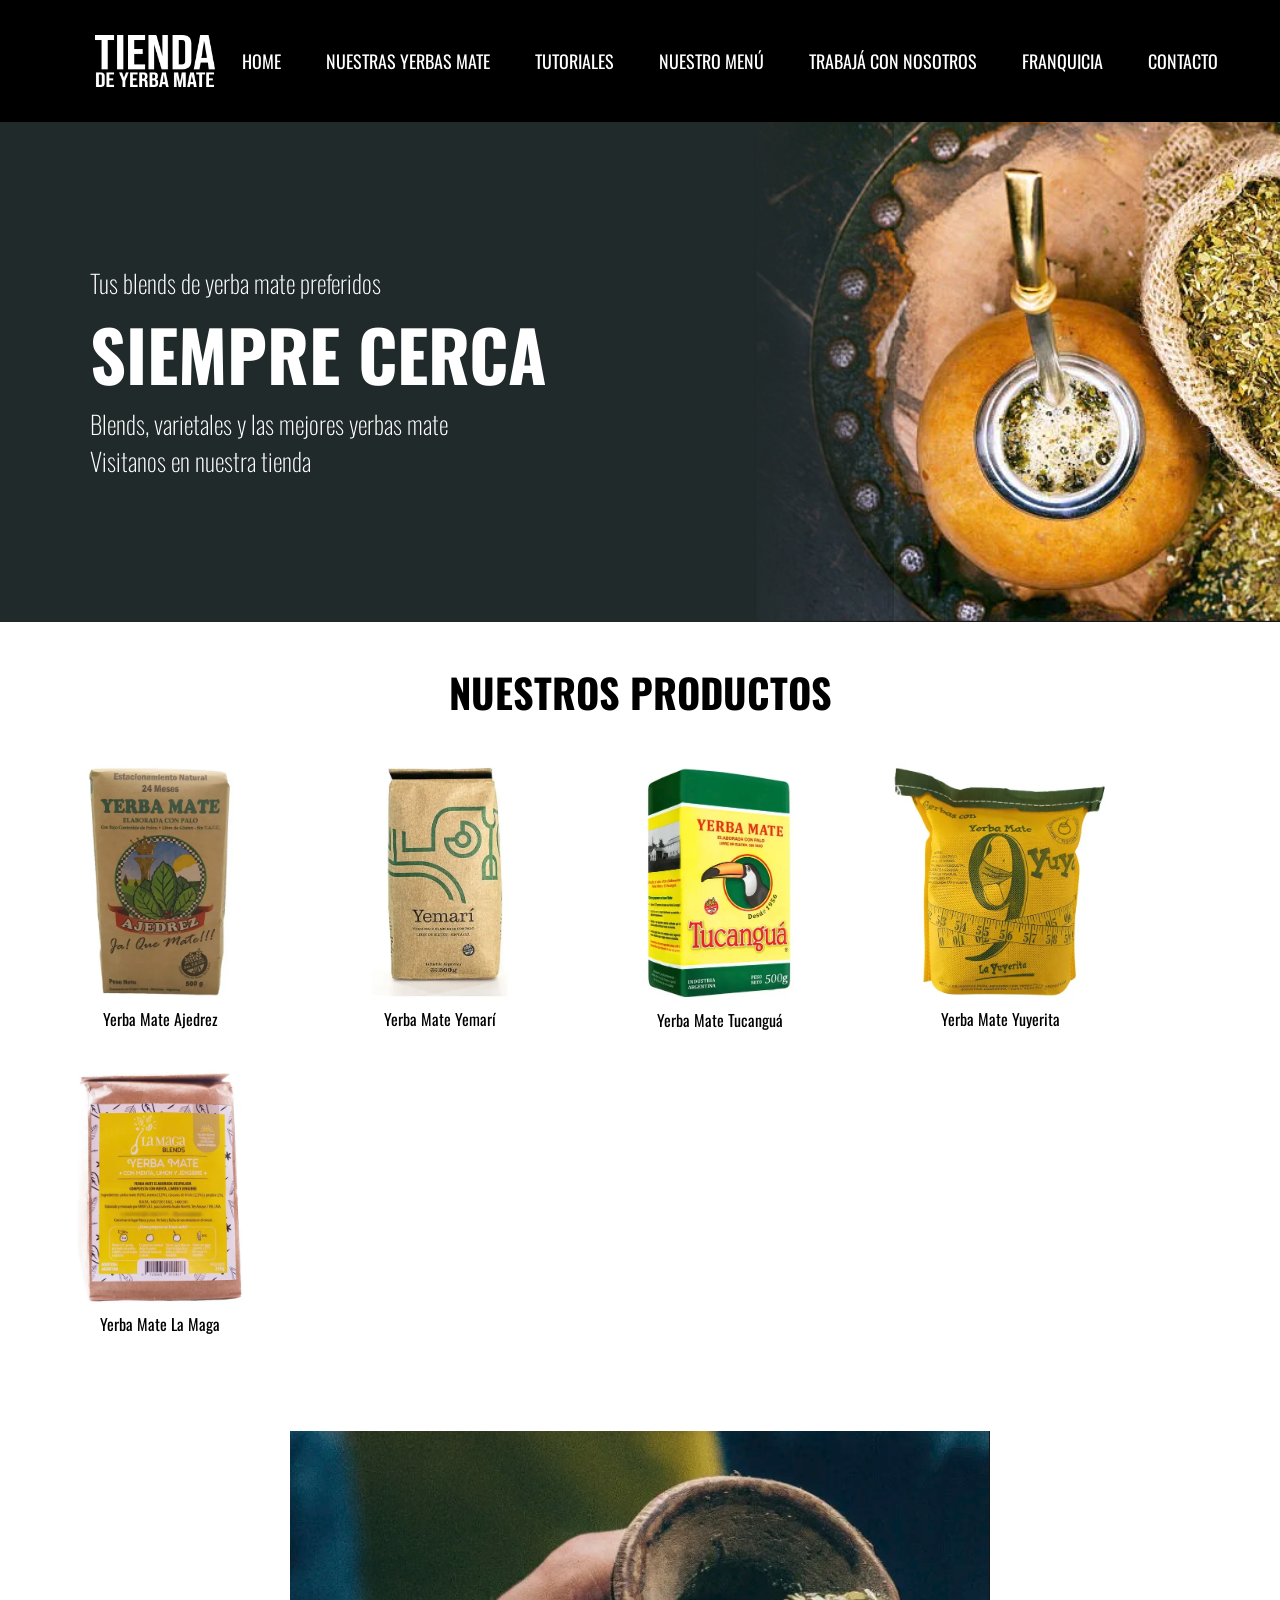
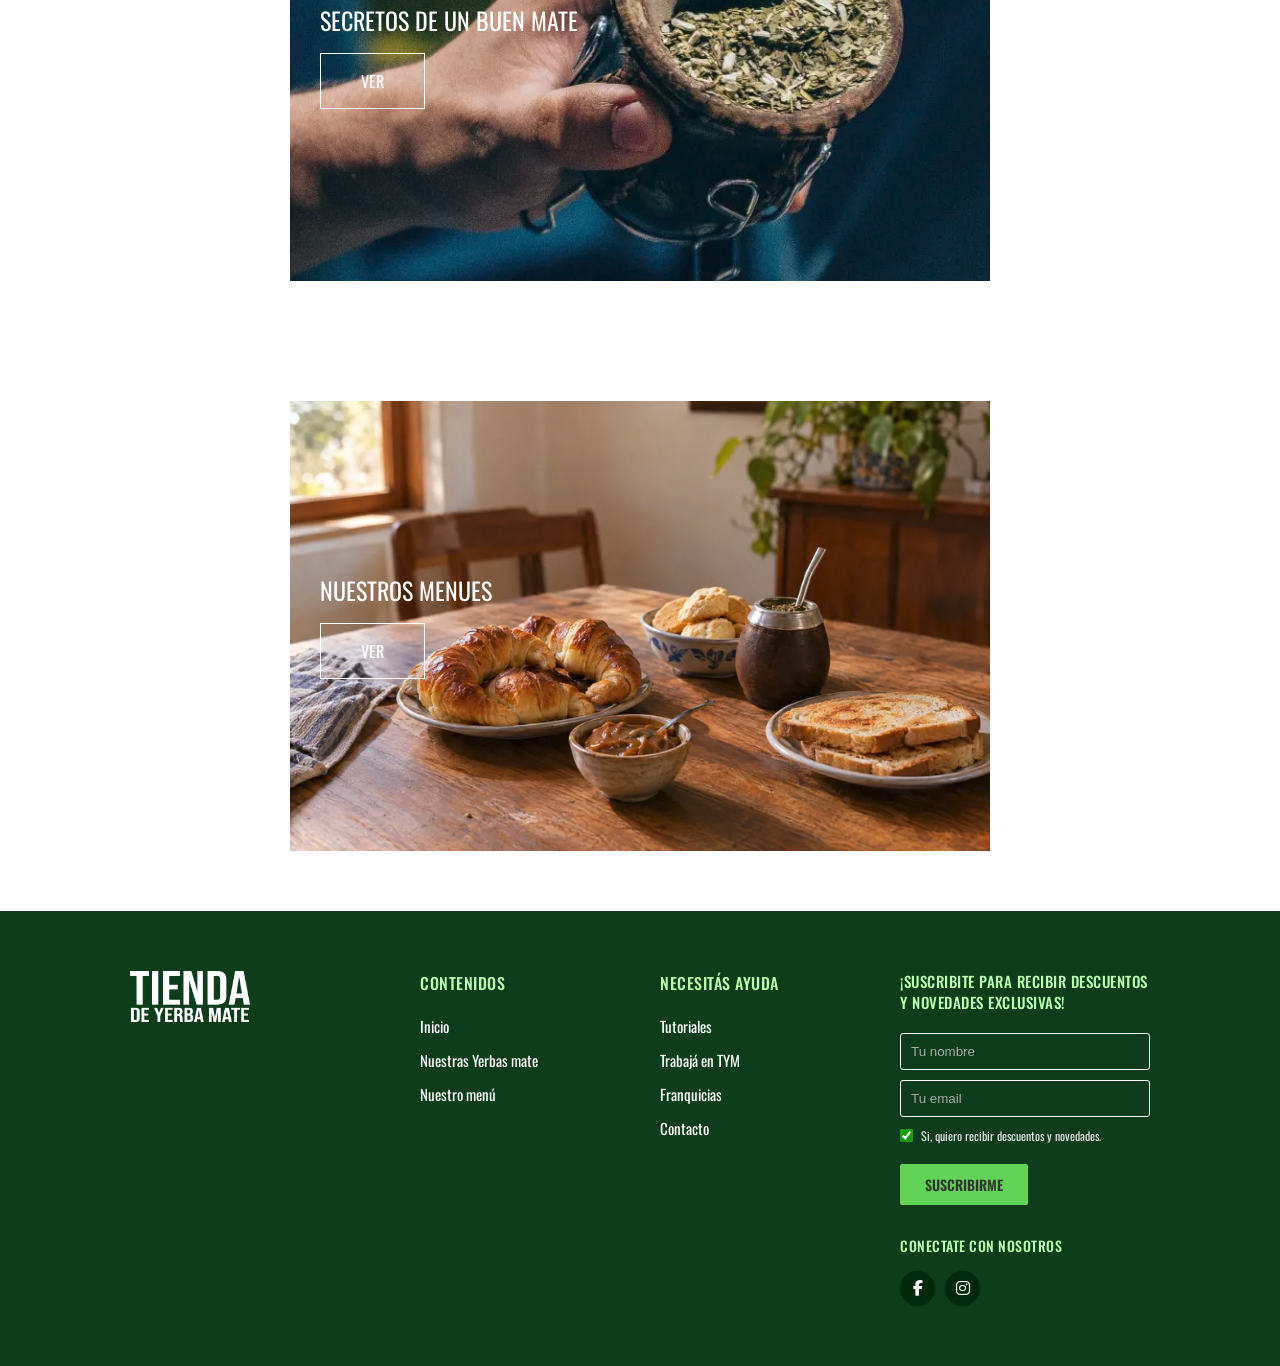
==== index.html @ 6dfd6f6b "Agregado de fotos de menues y mates" ====
<!DOCTYPE html>
<html lang="en">
<head>
    <meta charset="UTF-8">
    <meta name="viewport" content="width=device-width, initial-scale=1.0">
    <link rel="stylesheet" href="./css/styles.css">
    <link rel="stylesheet" href="https://cdnjs.cloudflare.com/ajax/libs/font-awesome/6.4.2/css/all.min.css" crossorigin="anonymous" referrerpolicy="no-referrer">
    <link rel="preconnect" href="https://fonts.googleapis.com">
    <link rel="preconnect" href="https://fonts.gstatic.com" crossorigin>
    <link href="https://fonts.googleapis.com/css2?family=Oswald:wght@200..700&display=swap" rel="stylesheet">
    <title>Tienda de Yerba Mate</title>
</head>
<body>
    <header>
        <nav>
            <div class="nav-tienda">
                <img src="./img/LogoTiendaYerbaMate.png" alt="Logo Tienda Yerba Mate">
                <ul>
                    <li><a href="index.html">HOME</a></li>
                    <li><a href="./html/nuestrasYerbas.html">NUESTRAS YERBAS MATE</a></li>
                    <li><a href="./html/tutoriales.html">TUTORIALES</a></li>
                    <li><a href="./html/menutienda.html">NUESTRO MENÚ</a></li>
                    <li><a href="./html/trabajatym">TRABAJÁ CON NOSOTROS</a></li>
                    <li><a href="./html/franquicia.html">FRANQUICIA</a></li>
                    <li><a href="./html/contacto.html">CONTACTO</a></li>
                </ul>
            </div>
        </nav>
    </header>
    <main>
        <section>
            <div class="slider-contenedor">
                <div class="slider-text">
                    <p>Tus blends de yerba mate preferidos</p>
                    <h2>SIEMPRE CERCA</h2>
                    <p>Blends, varietales y las mejores yerbas mate</p>
                    <p>Visitanos en nuestra tienda</p>
                </div>
            </div>
        </section>
        <section class="productos">
            <div>
                <h2>NUESTROS PRODUCTOS</h2>
            </div>
            <div class="yerbas">
                <div class="card-yerbas">
                    <img src="./img/yerba-mate-ajedrez.png" alt="Yerba Mate Ajedrez">
                    <p>Yerba Mate Ajedrez</p>
                </div>
                <div class="card-yerbas">
                    <img src="./img/yerba-mate-yemari.png" alt="Yerba Mate Yemari">
                    <p>Yerba Mate Yemarí</p>
                </div>
                <div class="card-yerbas">
                    <img src="./img/yerba-mate-tucangua.png" alt="Yerba Mate Tucanguá">
                    <p>Yerba Mate Tucanguá</p>
                </div>
                <div class="card-yerbas">
                    <img src="./img/yerba-mate-la-yuyerita.png" alt="Yerba Mate Yuyerita">
                    <p>Yerba Mate Yuyerita</p>
                </div>
                <div class="card-yerbas">
                    <img src="./img/yerba-mate-la-maga.png" alt="Yerba Mate La Maga">
                    <p>Yerba Mate La Maga</p>
                </div>
            </div>
        </section>
        <section class="info-section">
            <div class="secretos">
                <h2>SECRETOS DE UN BUEN MATE</h2>
                <a href="#" class="btn-ver">VER</a>
            </div>
            <div class="menues">
                <h2>NUESTROS MENUES</h2>
                <a href="#" class="btn-ver">VER</a>
            </div>
        </section>
    </main>
    <footer class="site-footer">
        <div class="footer-container">
            <!-- Columna 1: Logo -->
            <div class="footer-column logo-column">
                <img src="./img/LogoTiendaYerbaMate.png" alt="">
            </div>
            <!-- Columna 2: Contenidos -->
            <div class="footer-column">
                <h3>CONTENIDOS</h3>
                <ul>
                    <li><a href="index.html">Inicio</a></li>
                    <li><a href="./html/nuestrasYerbas.html">Nuestras Yerbas mate</a></li>
                    <li><a href="./html/menu.html">Nuestro menú</a></li>
                </ul>
            </div>
            <!-- Columna 3: Necesitas Ayuda -->
            <div class="footer-column">
                <h3>NECESITÁS AYUDA</h3>
                <ul>
                    <li><a href="./html/tutoriales.html">Tutoriales</a></li>
                    <li><a href="./html/trabajoConNosotros.html">Trabajá en TYM</a></li>
                    <li><a href="./html/franquicia.html">Franquicias</a></li>
                    <li><a href="./html/contacto.html">Contacto</a></li>
                </ul>
            </div>
            <!-- Columna 4: Newsletter -->
            <div class="footer-column newsletter-column">
                <h3 class="newsletter-title">¡SUSCRIBITE PARA RECIBIR DESCUENTOS Y NOVEDADES EXCLUSIVAS!</h3>
                <form action="#" class="newsletter-form">
                    <input type="text" placeholder="Tu nombre" required>
                    <input type="email" placeholder="Tu email" required>
                    <label class="checkbox-container">
                        <input type="checkbox" checked>
                        <span class="checkmark"></span>
                        <span class="checkbox-text">Si, quiero recibir descuentos y novedades.</span>
                    </label>
                    <button type="submit">SUSCRIBIRME</button>
                </form>
                <div class="social-section">
                    <h3>CONECTATE CON NOSOTROS</h3>
                    <div class="social-icons">
                        <a href="#"><i class="fab fa-facebook-f"></i></a>
                        <a href="#"><i class="fab fa-instagram"></i></a>
                    </div>
                </div>
            </div>
        </div>
    </footer>
</body>
</html>
---- css/styles.css ----
:root {
  --primary: #17662e;
  --primary-dark: #0e3d1b;
  --secondary: #159e08;
  --bg: #f8fafc;
  --card: #ffffff;
  --text: #0f172a;
  --text-white: #ffffff;
  --text-green: #baffb0;
  --radius: 12px;
  --shadow: 0 2px 8px rgba(0,0,0,0.06);
  --shadow-lg: 0 8px 24px rgba(0,0,0,0.1);
  --social-icons: #00290c;
  --button: #61d356;
  --nav-color: #000000;
  --shadow: 0 2px 8px rgba(0,0,0,0.06);
  --shadow-lg: 0 8px 24px rgba(0,0,0,0.3);
}


* {
    box-sizing: border-box;
    margin: 0;
    padding: 0;
}

body {
    font-family: 'Oswald', sans-serif;
    background-color: #fff; /* Fondo blanco para el body, el footer es oscuro */
}

.nav-tienda {
    display: flex;
    flex-direction: row;
    flex-wrap: wrap;
    background-color: var(--nav-color);
    justify-content: center;
    align-items: center;
    text-decoration: none;
    padding: 35px;
}

.nav-tienda img {
    width: 120px;
    margin-left: 60px;
}

.nav-tienda ul {
    display: flex;
    flex-direction: row;
    justify-content: center;
    list-style: none;
    margin: 0 auto;
    gap: 25px;
}

.nav-tienda ul li {
    padding: 10px;
    text-align: center;
    color: var(--text-white);
}

.nav-tienda ul li a {
    color: var(--text-white);
    text-decoration: none;
    transition: color 0.3s ease;
    font-size: 18px;
}

.nav-tienda ul li a:hover {
    color: var(--secondary);
    text-decoration: none;
}

.slider-contenedor {
    display: flex;
    background-image: url(../img/Fondo-6.png);
    background-size: cover;
    background-repeat: no-repeat;
    align-items: center;
    min-height: 500px;  
}

.slider-text {
    color: var(--text-white);
    padding: 20px;
    margin-left: 70px;
}

.slider-text h2 {
    font-size: 70px;
}

.slider-text p {
    font-weight: 100;
    font-size: 25px;
}

.productos {
    display: flex;
    flex-direction: column;
    max-width: 1500px;
    padding: 20px;
    margin: 0 auto; 
}

.productos h2 {
    font-size: 40px;
    text-align: center;
    margin: 20px 0 20px;
}

.yerbas {
    display: flex;
    flex-direction: row;
    flex-wrap: wrap;
}

.yerbas img {
    width: 250px;
    height: auto;
}

.card-yerbas {
    display: flex;
    flex-direction: column;
    max-width: 300px;
    justify-content: center;
    padding: 15px;
    align-items: center;
    border-radius: 15px;
}

.card-yerbas:hover {
    box-shadow: var(--shadow-lg);
}

.info-section {
    display: flex;
    flex-direction: row;
    justify-content: center;
    flex-wrap: wrap;
    max-width: 1600px;
    margin: 0 auto;
}

.info-section h2 {
    color: var(--text-white);
    font-weight: 400;
    margin-left: 30px;
}


.btn-ver {
    display: inline-block;
    color: var(--text-white);
    border: 1px solid #fff;
    background: transparent;
    padding: 15px 40px;
    text-decoration: none;
    text-align: center;
    align-self: flex-start;
    margin-left: 30px;
    margin-top: 15px;
    transition: background 0.3s, color 0.3s;
    cursor: pointer;
}

.btn-ver:hover {
    background: #fff;
    color: #000;
}

.secretos,
.menues {
    width: 700px;
    height: 450px;
    display: flex;
    flex-direction: column;
    justify-content: center;
    background-size: cover;
    background-position: center;
    margin: 60px 20px;
}

.secretos {
    background-image: url(../img/secreto-mate.png);
}

.menues {
    background-image: url(../img/merienda-mate-1.png);
}


/* --- Estilos del Footer --- */
.site-footer {
    background-color: var(--primary-dark);
    color: var(--text-white);
    padding: 60px 80px;
    font-size: 14px;
    position: relative;
    overflow: hidden;
}

.footer-container {
    margin: 0 50px;
    display: flex;
    flex-wrap: wrap;
    justify-content: space-between;
    gap: 40px;
}

/* Columnas */
.footer-column {
    flex: 1;
    min-width: 200px;
}

/* Títulos (Headers) */
.footer-column h3 {
    color: var(--text-green);
    font-size: 16px;
    font-weight: 500;
    margin-bottom: 20px;
    text-transform: uppercase;
    letter-spacing: 0.5px;
}

/* Logo */
.logo-column {
    flex: 1.5; /* Toma un poco más de espacio */
}

.logo-column img {
    width: 120px;
}

/* Listas de enlaces */
.footer-column ul {
    list-style: none;
}

.footer-column ul li {
    margin-bottom: 12px;
}

.footer-column ul li a {
    color: var(--text-white);
    text-decoration: none;
    transition: color 0.3s ease;
    font-size: 15px;
}

.footer-column ul li a:hover {
    color: var(--secondary);
    text-decoration: none;
}

/* --- Formulario Newsletter --- */
.newsletter-column {
    flex: 1.5; /* Más ancho para el formulario */
}

.newsletter-title {
    font-size: 15px !important;
    line-height: 1.4;
}

.newsletter-form input[type="text"],
.newsletter-form input[type="email"] {
    width: 100%;
    padding: 10px;
    margin-bottom: 10px;
    background-color: transparent;
    border: 1px solid #fff;
    border-radius: 3px;
    color: #fff;
    font-family: 'Roboto', sans-serif;
}

.newsletter-form input::placeholder {
    color: #aaa;
}

/* Checkbox personalizado */
.checkbox-container {
    display: flex;
    align-items: center;
    margin-bottom: 20px;
    font-size: 12px;
    color: #e0e0e0;
    cursor: pointer;
}

.checkbox-container input {
    margin-right: 8px;
    accent-color: var(--secondary);
}

/* Botón */
.newsletter-form button {
    background-color: var(--button);
    color: #333;
    border: none;
    padding: 10px 25px;
    font-family: 'Oswald', sans-serif;
    font-weight: 600;
    font-size: 14px;
    cursor: pointer;
    text-transform: uppercase;
    border-radius: 2px;
    transition: background-color 0.3s;
}

.newsletter-form button:hover {
    background-color: var(--secondary);
    color: var(--text-white);
}

/* Redes Sociales */
.social-section {
    margin-top: 30px;
}

.social-section h3 {
    font-size: 14px;
    margin-bottom: 15px;
}

.social-icons {
    display: flex;
    color: var(--text-white);
    gap: 10px;
}

.social-icons a {
    display: flex;
    justify-content: center;
    align-items: center;
    width: 35px;
    height: 35px;
    background-color: var(--social-icons);
    color: var(--text-white);
    border-radius: 50%;
    text-decoration: none;
    font-size: 16px;
    transition: background-color 0.3s;
}

.social-icons a:hover {
    background-color: var(--secondary);
}

/* --- Botón Flotante de Chat --- */
/* .chat-widget {
    position: fixed;
    bottom: 20px;
    right: 20px;
    width: 60px;
    height: 60px;
    background-color: #6c5ce7;
    border-radius: 50%;
    display: flex;
    justify-content: center;
    align-items: center;
    color: white;
    font-size: 28px;
    cursor: pointer;
    box-shadow: 0 4px 10px rgba(0,0,0,0.3);
    z-index: 1000;
}

.notification-badge {
    position: absolute;
    top: 0;
    right: 0;
    background-color: #ff4757;
    color: white;
    font-size: 12px;
    width: 18px;
    height: 18px;
    border-radius: 50%;
    display: flex;
    justify-content: center;
    align-items: center;
    font-weight: bold;
} */

/* --- Responsive Design --- */
@media (max-width: 768px) {
    .footer-container {
        flex-direction: column;
        gap: 30px;
    }
    
    .logo-column {
        margin-bottom: 20px;
    }

    .newsletter-column {
        width: 100%;
    }
}
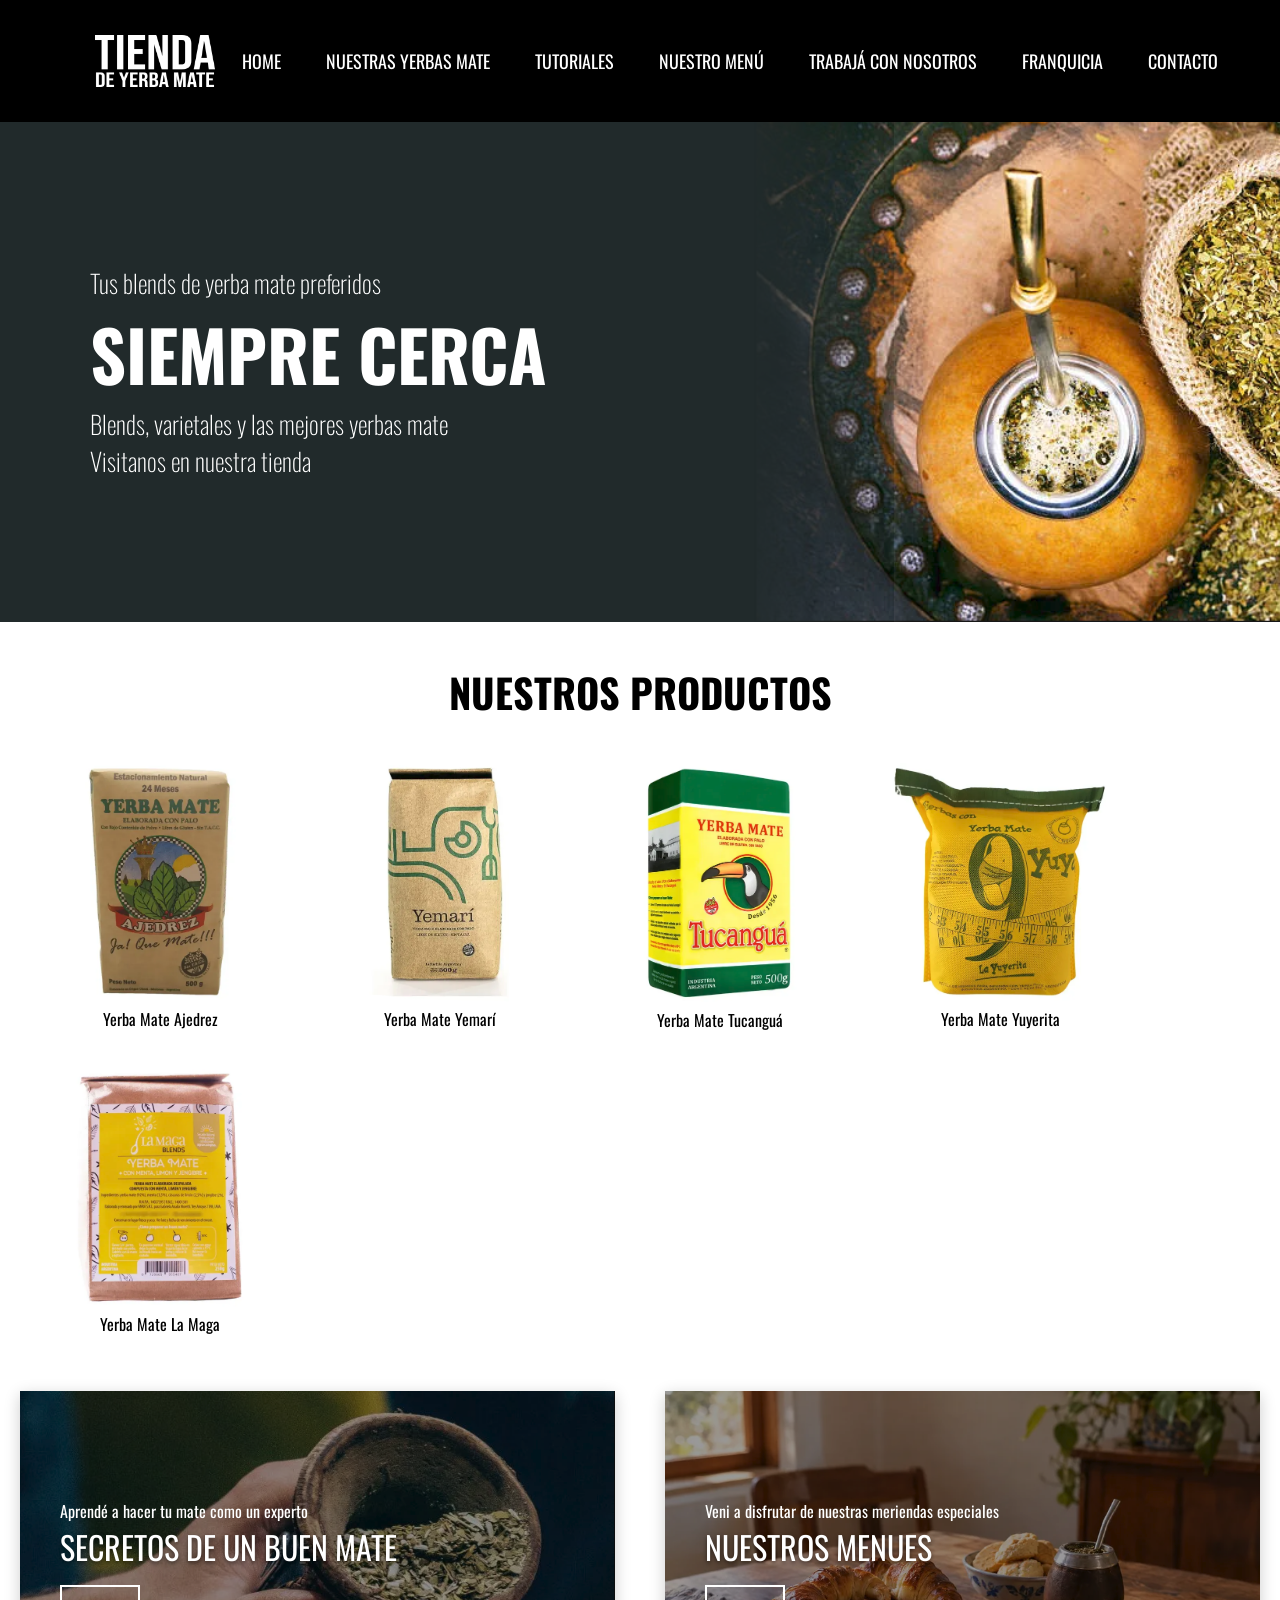
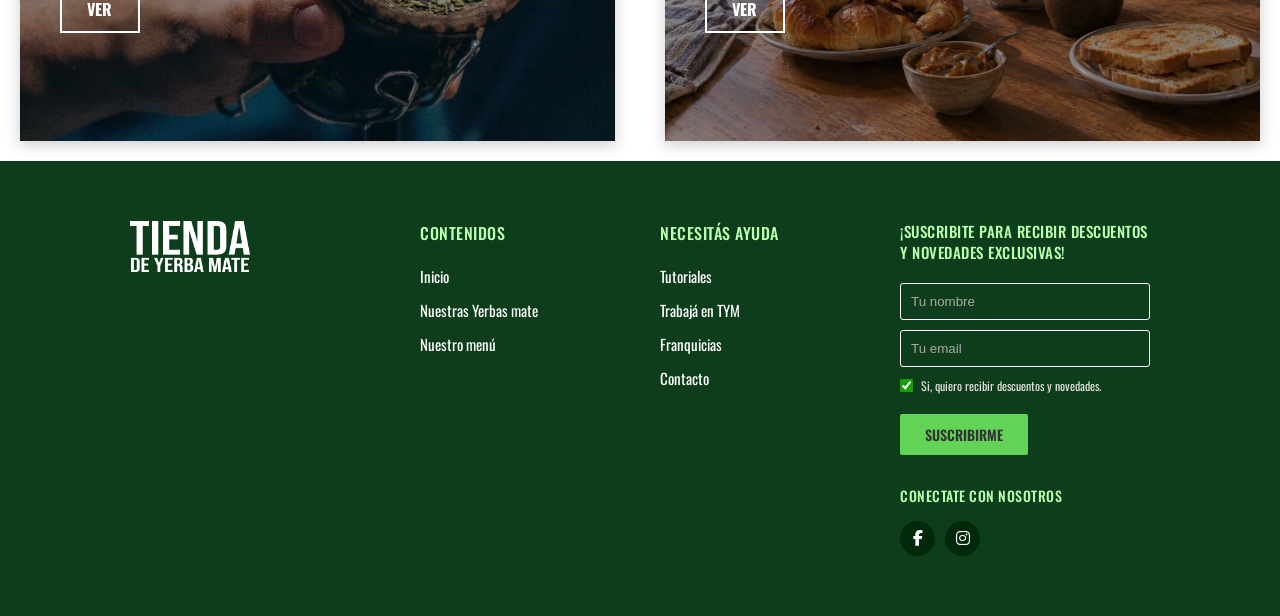
==== commit 78ce7940: "Listo el index" ====
--- a/index.html
+++ b/index.html
@@ -67,10 +67,12 @@
         </section>
         <section class="info-section">
             <div class="secretos">
+                <p>Aprendé a hacer tu mate como un experto</p>
                 <h2>SECRETOS DE UN BUEN MATE</h2>
                 <a href="#" class="btn-ver">VER</a>
             </div>
             <div class="menues">
+                <p>Veni a disfrutar de nuestras meriendas especiales</p>
                 <h2>NUESTROS MENUES</h2>
                 <a href="#" class="btn-ver">VER</a>
             </div>
--- a/css/styles.css
+++ b/css/styles.css
@@ -136,62 +136,101 @@
 }
 
 .info-section {
-    display: flex;
-    flex-direction: row;
-    justify-content: center;
-    flex-wrap: wrap;
-    max-width: 1600px;
-    margin: 0 auto;
-}
-
-.info-section h2 {
-    color: var(--text-white);
-    font-weight: 400;
-    margin-left: 30px;
-}
-
+  display: grid;
+  grid-template-columns: repeat(auto-fit, minmax(300px, 1fr)); /* Se adapta a celulares y PC */
+  gap: 50px;
+  width: 100%;
+  max-width: 1400px;
+  margin: 0 auto;
+  padding: 20px;
+}
+
+.secretos, .menues {
+  position: relative;
+  height: 350px;
+  display: flex;
+  flex-direction: column;
+  justify-content: center;
+  overflow: hidden;
+  box-shadow: 0 4px 15px rgba(0, 0, 0, 0.2);
+}
+
+.secretos::before, .menues::before {
+  content: "";
+  position: absolute;
+  top: 0;
+  left: 0;
+  width: 100%;
+  height: 100%;
+  background-size: cover;
+  background-position: center;
+  transition: transform 0.6s ease-in-out;
+  z-index: 1;
+}
+
+.secretos::after, .menues::after {
+  content: "";
+  position: absolute;
+  top: 0;
+  left: 0;
+  width: 100%;
+  height: 100%;
+  background: rgba(0, 0, 0, 0.4);
+  transition: background 0.3s ease;
+  z-index: 2;
+}
+
+.secretos::before {
+  background-image: url('../img/secreto-mate.png');
+}
+
+.menues::before {
+  background-image: url('../img/merienda-mate-1.png');
+}
+
+.secretos h2, .menues h2, .secretos p, .menues p,
+.secretos .btn-ver, .menues .btn-ver {
+  z-index: 3;
+  color: #fff;
+  margin-left: 40px;
+}
+
+.secretos h2, .menues h2 {
+  font-size: 2rem;
+  font-weight: 400;
+  margin-bottom: 15px;
+  text-shadow: 0 2px 4px rgba(0,0,0,0.5);
+  
+}
 
 .btn-ver {
-    display: inline-block;
-    color: var(--text-white);
-    border: 1px solid #fff;
-    background: transparent;
-    padding: 15px 40px;
-    text-decoration: none;
-    text-align: center;
-    align-self: flex-start;
-    margin-left: 30px;
-    margin-top: 15px;
-    transition: background 0.3s, color 0.3s;
-    cursor: pointer;
+  display: inline-block;
+  width: 80px;
+  padding: 10px 25px;
+  border: 2px solid #fff;
+  color: #fff;
+  text-decoration: none;
+  font-weight: bold;
+  transition: all 0.3s ease;
+  margin-left: 40px;
 }
 
 .btn-ver:hover {
-    background: #fff;
-    color: #000;
-}
-
-.secretos,
-.menues {
-    width: 700px;
-    height: 450px;
-    display: flex;
-    flex-direction: column;
-    justify-content: center;
-    background-size: cover;
-    background-position: center;
-    margin: 60px 20px;
-}
-
-.secretos {
-    background-image: url(../img/secreto-mate.png);
-}
-
-.menues {
-    background-image: url(../img/merienda-mate-1.png);
-}
-
-
+  background-color: #fff;
+  color: #000;
+  transform: translateY(-2px); /* Pequeño levante al pasar el mouse */
+}
+
+/* EFECTO HOVER: Activamos el zoom sobre el fondo */
+.secretos:hover::before, 
+.menues:hover::before {
+  transform: scale(1.1); /* Escala la imagen un 10% suavemente */
+}
+
+.secretos:hover::after, 
+.menues:hover::after {
+  background: rgba(0, 0, 0, 0.5); /* Oscurece un poco más al hacer hover para resaltar el texto */
+}
 /* --- Estilos del Footer --- */
 .site-footer {
     background-color: var(--primary-dark);
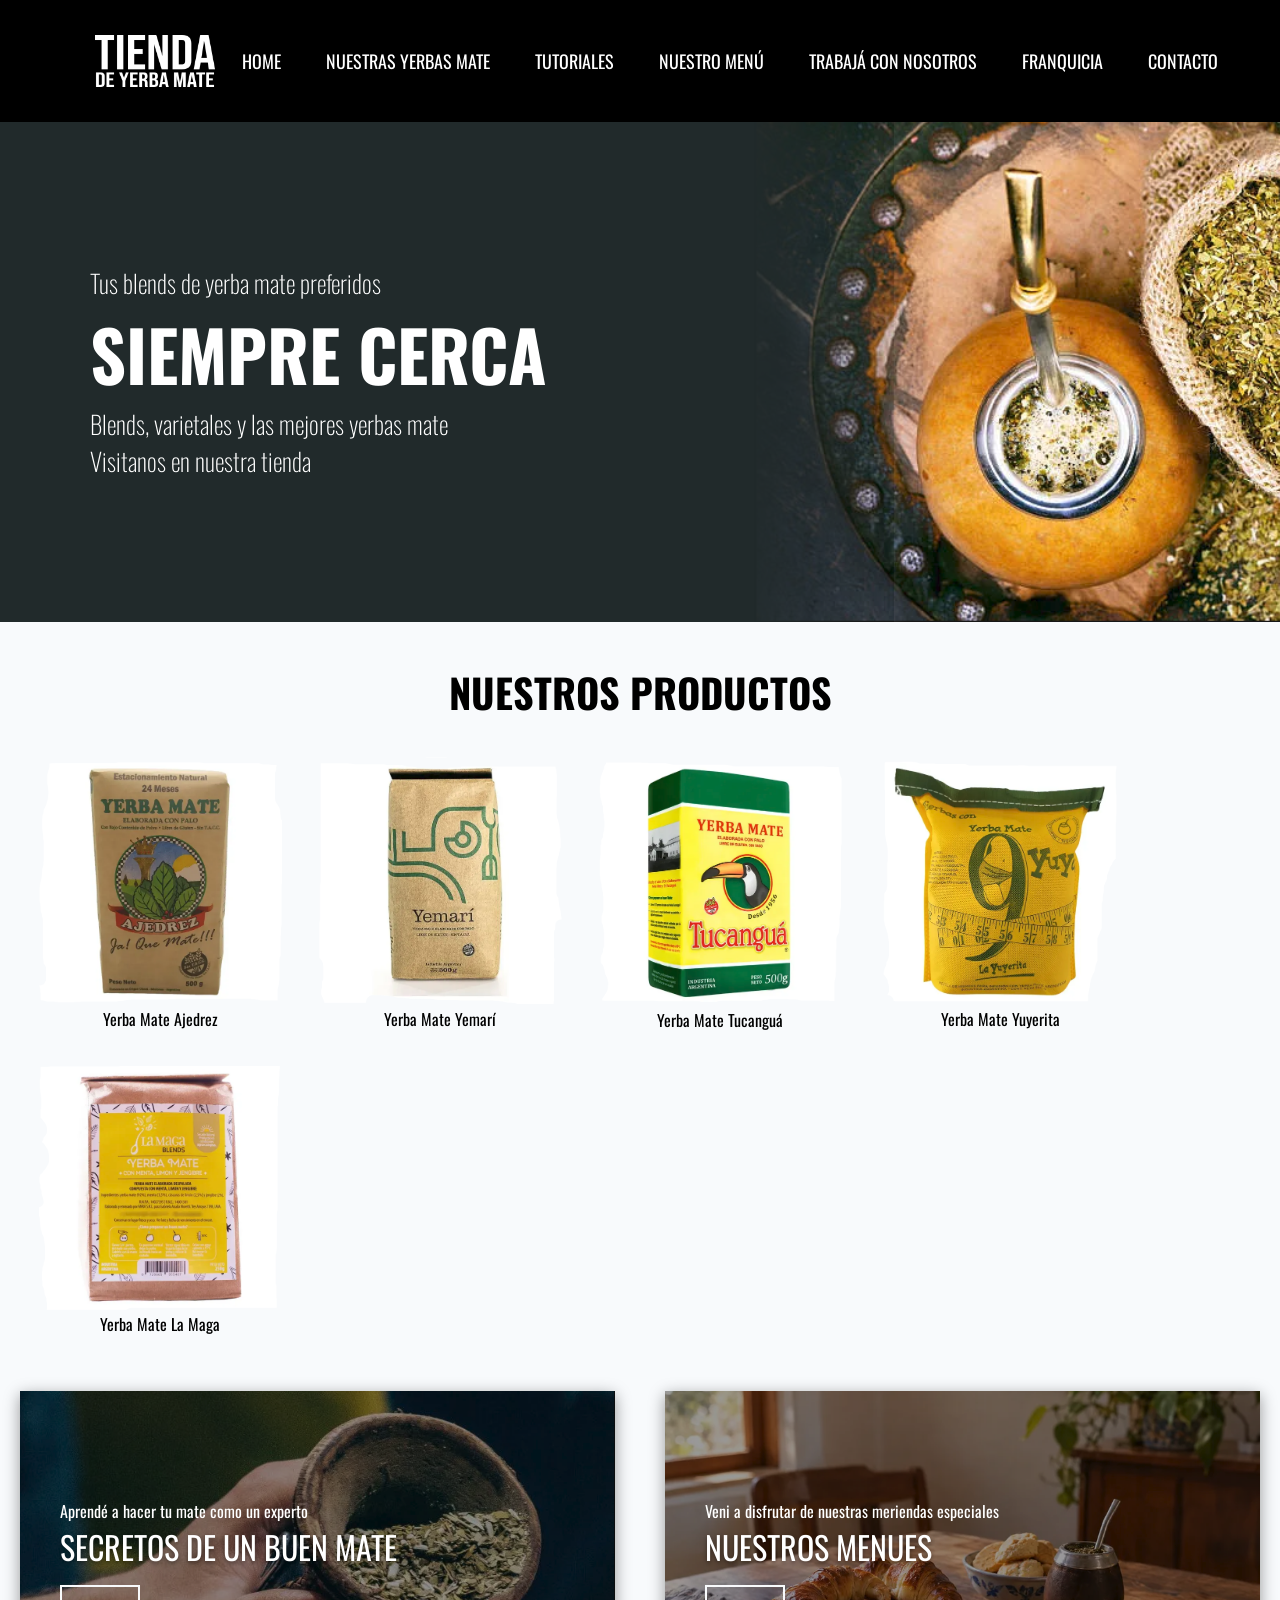
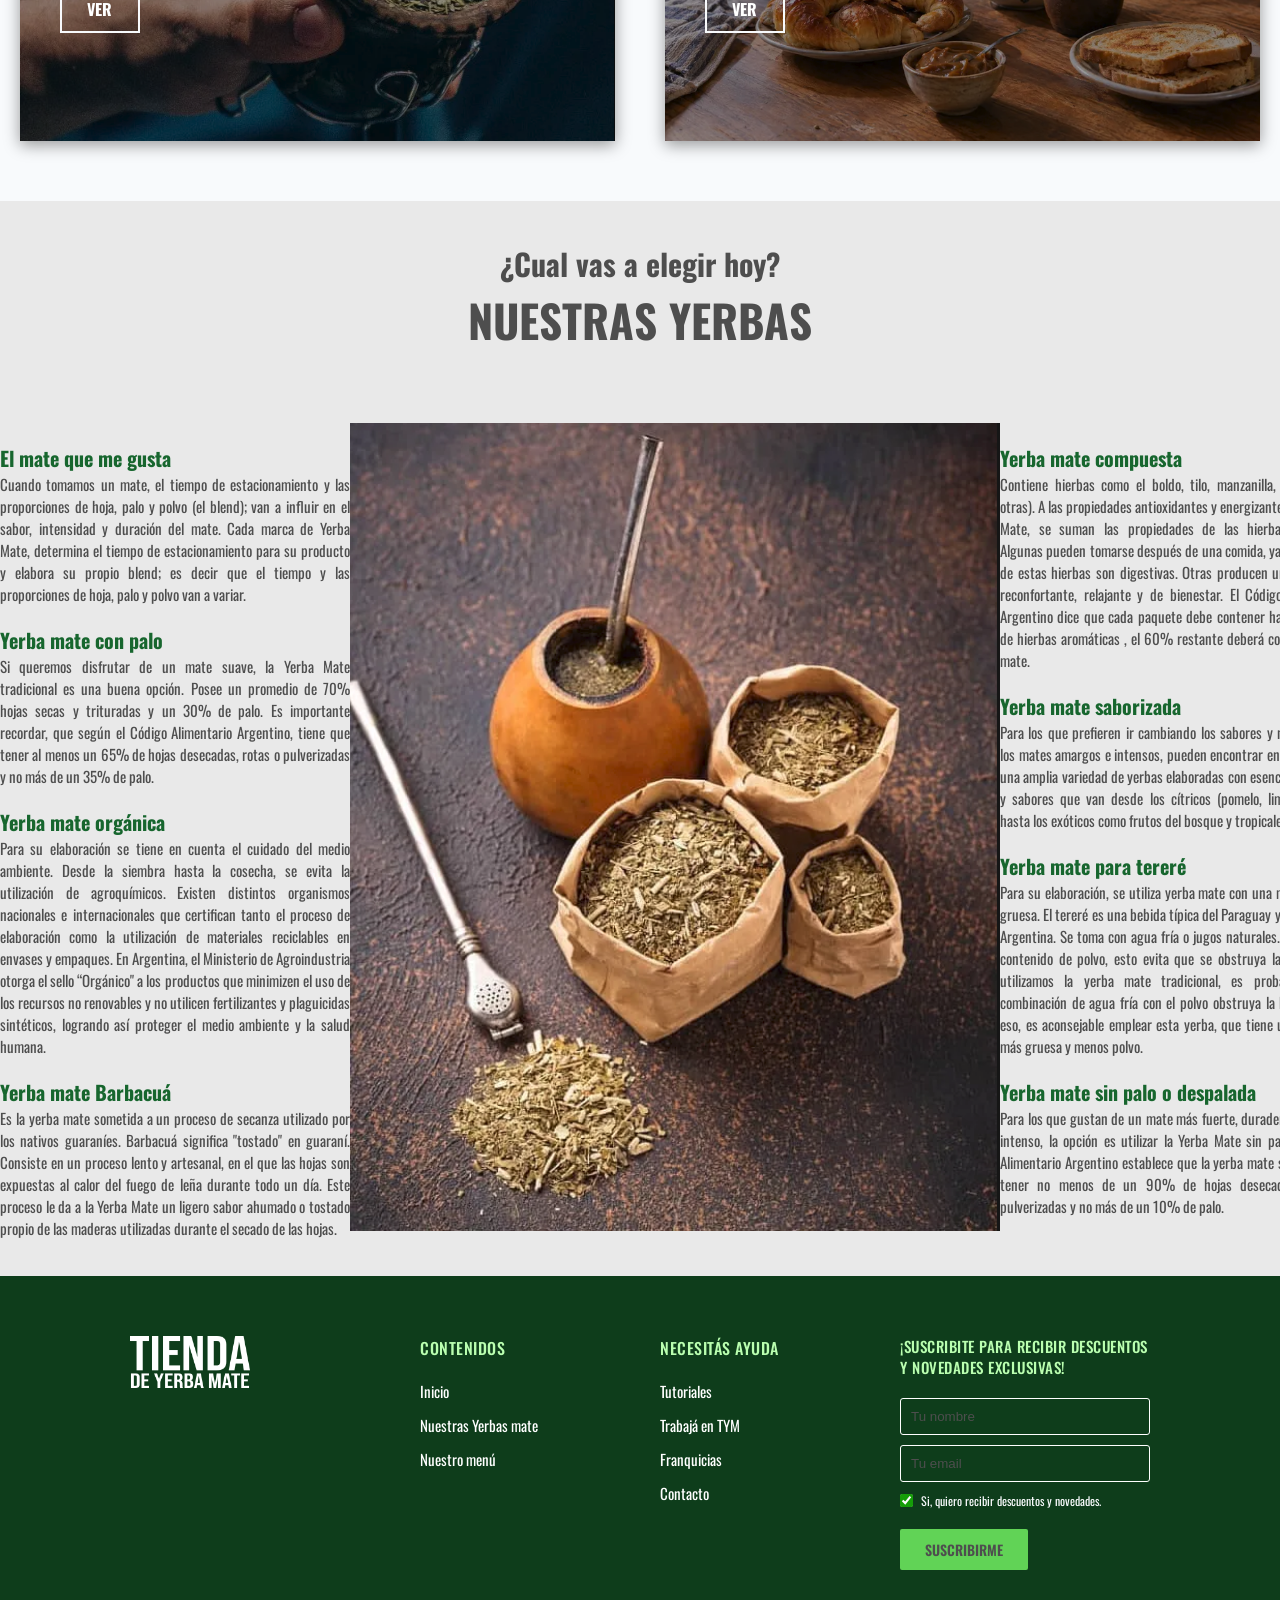
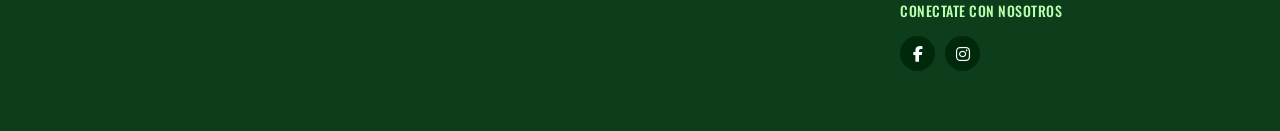
==== commit 906b20e6: "Agregado de la seccion nuestras yerbas" ====
--- a/index.html
+++ b/index.html
@@ -1,15 +1,18 @@
 <!DOCTYPE html>
 <html lang="en">
+
 <head>
     <meta charset="UTF-8">
     <meta name="viewport" content="width=device-width, initial-scale=1.0">
     <link rel="stylesheet" href="./css/styles.css">
-    <link rel="stylesheet" href="https://cdnjs.cloudflare.com/ajax/libs/font-awesome/6.4.2/css/all.min.css" crossorigin="anonymous" referrerpolicy="no-referrer">
+    <link rel="stylesheet" href="https://cdnjs.cloudflare.com/ajax/libs/font-awesome/6.4.2/css/all.min.css"
+        crossorigin="anonymous" referrerpolicy="no-referrer">
     <link rel="preconnect" href="https://fonts.googleapis.com">
     <link rel="preconnect" href="https://fonts.gstatic.com" crossorigin>
     <link href="https://fonts.googleapis.com/css2?family=Oswald:wght@200..700&display=swap" rel="stylesheet">
     <title>Tienda de Yerba Mate</title>
 </head>
+
 <body>
     <header>
         <nav>
@@ -77,6 +80,70 @@
                 <a href="#" class="btn-ver">VER</a>
             </div>
         </section>
+        <section class="seccion-yerbas">
+            <div class="titulo-yerbas">
+                <h3>¿Cual vas a elegir hoy?</h3>
+                <h2>NUESTRAS YERBAS</h2>
+            </div>
+            <div class="yerba-tipos">
+                <div>
+                    <h3>El mate que me gusta</h3>
+                    <p>Cuando tomamos un mate, el tiempo de estacionamiento y las proporciones de hoja, palo y polvo (el
+                        blend); van a influir en el sabor, intensidad y duración del mate.
+                        Cada marca de Yerba Mate, determina el tiempo de estacionamiento para su producto y elabora su
+                        propio blend; es decir que el tiempo y las proporciones de hoja, palo y polvo van a variar.</p>
+                    <h3>Yerba mate con palo</h3>
+                    <p>Si queremos disfrutar de un mate suave, la Yerba Mate tradicional es una buena opción. Posee un
+                        promedio de 70% hojas secas y trituradas y un 30% de palo.
+                        Es importante recordar, que según el Código Alimentario Argentino, tiene que tener al menos un
+                        65% de hojas desecadas, rotas o pulverizadas y no más de un 35% de palo.</p>
+                    <h3>Yerba mate orgánica</h3>
+                    <p>Para su elaboración se tiene en cuenta el cuidado del medio ambiente. Desde la siembra hasta la
+                        cosecha, se evita la utilización de agroquímicos.
+                        Existen distintos organismos nacionales e internacionales que certifican tanto el proceso de
+                        elaboración como la utilización de materiales reciclables en envases y empaques.
+                        En Argentina, el Ministerio de Agroindustria otorga el sello “Orgánico" a los productos que
+                        minimizen el uso de los recursos no renovables y no utilicen fertilizantes y plaguicidas
+                        sintéticos, logrando así proteger el medio ambiente y la salud humana.</p>
+                    <h3>Yerba mate Barbacuá</h3>
+                    <p>Es la yerba mate sometida a un proceso de secanza utilizado por los nativos guaraníes. Barbacuá
+                        significa "tostado" en guaraní.
+                        Consiste en un proceso lento y artesanal, en el que las hojas son expuestas al calor del fuego
+                        de leña durante todo un día.
+                        Este proceso le da a la Yerba Mate un ligero sabor ahumado o tostado propio de las maderas
+                        utilizadas durante el secado de las hojas.</p>
+                </div>
+                <div><img src="./img/mate-yerba-bombilla-fondo-1.png" alt=""></div>
+                <div class="tipos">
+                    <h3>Yerba mate compuesta</h3>
+                    <p>Contiene hierbas como el boldo, tilo, manzanilla, poleo (entre otras).
+                        A las propiedades antioxidantes y energizantes de la Yerba Mate, se suman las propiedades de las
+                        hierbas naturales.
+                        Algunas pueden tomarse después de una comida, ya que muchas de estas hierbas son digestivas.
+                        Otras producen una sensación reconfortante, relajante y de bienestar.
+                        El Código Alimentario Argentino dice que cada paquete debe contener hasta un 40% de hierbas
+                        aromáticas , el 60% restante deberá contener yerba mate.</p>
+                    <h3>Yerba mate saborizada</h3>
+                    <p>Para los que prefieren ir cambiando los sabores y no gustan de los mates amargos e intensos,
+                        pueden encontrar en las góndolas una amplia variedad de yerbas elaboradas con esencias naturales
+                        y sabores que van desde los cítricos (pomelo, limón, naranja) hasta los exóticos como frutos del
+                        bosque y tropicales.</p>
+                    <h3>Yerba mate para tereré</h3>
+                    <p>Para su elaboración, se utiliza yerba mate con una molienda más gruesa.
+                        El tereré es una bebida típica del Paraguay y del litoral de Argentina. Se toma con agua fría o
+                        jugos naturales.
+                        Tiene menor contenido de polvo, esto evita que se obstruya la bombilla.
+                        Si utilizamos la yerba mate tradicional, es probable que la combinación de agua fría con el
+                        polvo obstruya la bombilla. Por eso, es aconsejable emplear esta yerba, que tiene una molienda
+                        más gruesa y menos polvo.</p>
+                    <h3>Yerba mate sin palo o despalada</h3>
+                    <p>Para los que gustan de un mate más fuerte, duradero y de sabor intenso, la opción es utilizar la
+                        Yerba Mate sin palo.
+                        El Código Alimentario Argentino establece que la yerba mate sin palo debe tener no menos de un
+                        90% de hojas desecadas, rotas o pulverizadas y no más de un 10% de palo.</p>
+                </div>
+            </div>
+        </section>
     </main>
     <footer class="site-footer">
         <div class="footer-container">
@@ -127,4 +194,5 @@
         </div>
     </footer>
 </body>
+
 </html>
--- a/css/styles.css
+++ b/css/styles.css
@@ -7,6 +7,8 @@
   --text: #0f172a;
   --text-white: #ffffff;
   --text-green: #baffb0;
+  --text-gray: #4e4e4e;
+  --text-black: #000000;
   --radius: 12px;
   --shadow: 0 2px 8px rgba(0,0,0,0.06);
   --shadow-lg: 0 8px 24px rgba(0,0,0,0.1);
@@ -15,6 +17,9 @@
   --nav-color: #000000;
   --shadow: 0 2px 8px rgba(0,0,0,0.06);
   --shadow-lg: 0 8px 24px rgba(0,0,0,0.3);
+  --background-color: #e9e9e9;
+  --box-shadow: rgba(0, 0, 0, 0.4);
+  --border-white: #ffffff;
 }
 
 
@@ -26,7 +31,7 @@
 
 body {
     font-family: 'Oswald', sans-serif;
-    background-color: #fff; /* Fondo blanco para el body, el footer es oscuro */
+    background-color: var(--bg); 
 }
 
 .nav-tienda {
@@ -137,7 +142,7 @@
 
 .info-section {
   display: grid;
-  grid-template-columns: repeat(auto-fit, minmax(300px, 1fr)); /* Se adapta a celulares y PC */
+  grid-template-columns: repeat(auto-fit, minmax(300px, 1fr));
   gap: 50px;
   width: 100%;
   max-width: 1400px;
@@ -152,7 +157,7 @@
   flex-direction: column;
   justify-content: center;
   overflow: hidden;
-  box-shadow: 0 4px 15px rgba(0, 0, 0, 0.2);
+  box-shadow: 0 4px 15px var(--box-shadow);
 }
 
 .secretos::before, .menues::before {
@@ -175,7 +180,7 @@
   left: 0;
   width: 100%;
   height: 100%;
-  background: rgba(0, 0, 0, 0.4);
+  background:var(--box-shadow);
   transition: background 0.3s ease;
   z-index: 2;
 }
@@ -191,7 +196,7 @@
 .secretos h2, .menues h2, .secretos p, .menues p,
 .secretos .btn-ver, .menues .btn-ver {
   z-index: 3;
-  color: #fff;
+  color: var(--text-white);
   margin-left: 40px;
 }
 
@@ -199,7 +204,7 @@
   font-size: 2rem;
   font-weight: 400;
   margin-bottom: 15px;
-  text-shadow: 0 2px 4px rgba(0,0,0,0.5);
+  text-shadow: 0 2px 4px var(--box-shadow);
   
 }
 
@@ -207,8 +212,8 @@
   display: inline-block;
   width: 80px;
   padding: 10px 25px;
-  border: 2px solid #fff;
-  color: #fff;
+  border: 2px solid var(--bg);
+  color: var(--bg);
   text-decoration: none;
   font-weight: bold;
   transition: all 0.3s ease;
@@ -216,21 +221,78 @@
 }
 
 .btn-ver:hover {
-  background-color: #fff;
-  color: #000;
-  transform: translateY(-2px); /* Pequeño levante al pasar el mouse */
-}
-
-/* EFECTO HOVER: Activamos el zoom sobre el fondo */
+  background-color: var(--bg);
+  color: var(--text-black);
+  transform: translateY(-2px); 
+}
+
 .secretos:hover::before, 
 .menues:hover::before {
-  transform: scale(1.1); /* Escala la imagen un 10% suavemente */
+  transform: scale(1.1);
 }
 
 .secretos:hover::after, 
 .menues:hover::after {
-  background: rgba(0, 0, 0, 0.5); /* Oscurece un poco más al hacer hover para resaltar el texto */
-}
+  background: var(--box-shadow);
+}
+
+.seccion-yerbas {
+    display: flex;
+    flex-direction: column;
+    justify-content: center;
+    width: 100%;
+    background-color: var(--background-color);
+    margin-top: 40px;
+}
+
+.titulo-yerbas {
+    display: flex;
+    flex-direction: column;
+    align-items: center;
+}
+
+.titulo-yerbas h3 {
+    font-size: 30px;
+    margin-top: 40px;
+    color: var(--text-gray)
+}
+
+.titulo-yerbas h2 {
+    font-size: 45px;
+    color: var(--text-gray)
+}
+
+.yerba-tipos {
+    display: flex;
+    flex-direction: row;
+    justify-content: space-evenly;
+    margin-top: 70px;
+}
+
+.yerba-tipos h3 {
+    font-size: 20px;
+    color: var(--primary);
+    margin-top: 20px;
+}
+
+.yerba-tipos p {
+    width: 350px;
+    font-size: 15px;
+    color: var(--text-gray);
+    text-align: justify;
+}
+
+.yerba-tipos img {
+    width: 650px;
+    margin-bottom: 40px;
+}
+
+
+
+
+
+
+
 /* --- Estilos del Footer --- */
 .site-footer {
     background-color: var(--primary-dark);
@@ -267,7 +329,7 @@
 
 /* Logo */
 .logo-column {
-    flex: 1.5; /* Toma un poco más de espacio */
+    flex: 1.5;
 }
 
 .logo-column img {
@@ -297,7 +359,7 @@
 
 /* --- Formulario Newsletter --- */
 .newsletter-column {
-    flex: 1.5; /* Más ancho para el formulario */
+    flex: 1.5;
 }
 
 .newsletter-title {
@@ -311,14 +373,14 @@
     padding: 10px;
     margin-bottom: 10px;
     background-color: transparent;
-    border: 1px solid #fff;
+    border: 1px solid var(--border-white);
     border-radius: 3px;
-    color: #fff;
+    color: var(--text-white);
     font-family: 'Roboto', sans-serif;
 }
 
 .newsletter-form input::placeholder {
-    color: #aaa;
+    color: var(--text-gray);
 }
 
 /* Checkbox personalizado */
@@ -327,7 +389,7 @@
     align-items: center;
     margin-bottom: 20px;
     font-size: 12px;
-    color: #e0e0e0;
+    color: var(--bg);
     cursor: pointer;
 }
 
@@ -339,7 +401,7 @@
 /* Botón */
 .newsletter-form button {
     background-color: var(--button);
-    color: #333;
+    color: var(--text-gray);
     border: none;
     padding: 10px 25px;
     font-family: 'Oswald', sans-serif;
@@ -390,40 +452,6 @@
     background-color: var(--secondary);
 }
 
-/* --- Botón Flotante de Chat --- */
-/* .chat-widget {
-    position: fixed;
-    bottom: 20px;
-    right: 20px;
-    width: 60px;
-    height: 60px;
-    background-color: #6c5ce7;
-    border-radius: 50%;
-    display: flex;
-    justify-content: center;
-    align-items: center;
-    color: white;
-    font-size: 28px;
-    cursor: pointer;
-    box-shadow: 0 4px 10px rgba(0,0,0,0.3);
-    z-index: 1000;
-}
-
-.notification-badge {
-    position: absolute;
-    top: 0;
-    right: 0;
-    background-color: #ff4757;
-    color: white;
-    font-size: 12px;
-    width: 18px;
-    height: 18px;
-    border-radius: 50%;
-    display: flex;
-    justify-content: center;
-    align-items: center;
-    font-weight: bold;
-} */
 
 /* --- Responsive Design --- */
 @media (max-width: 768px) {
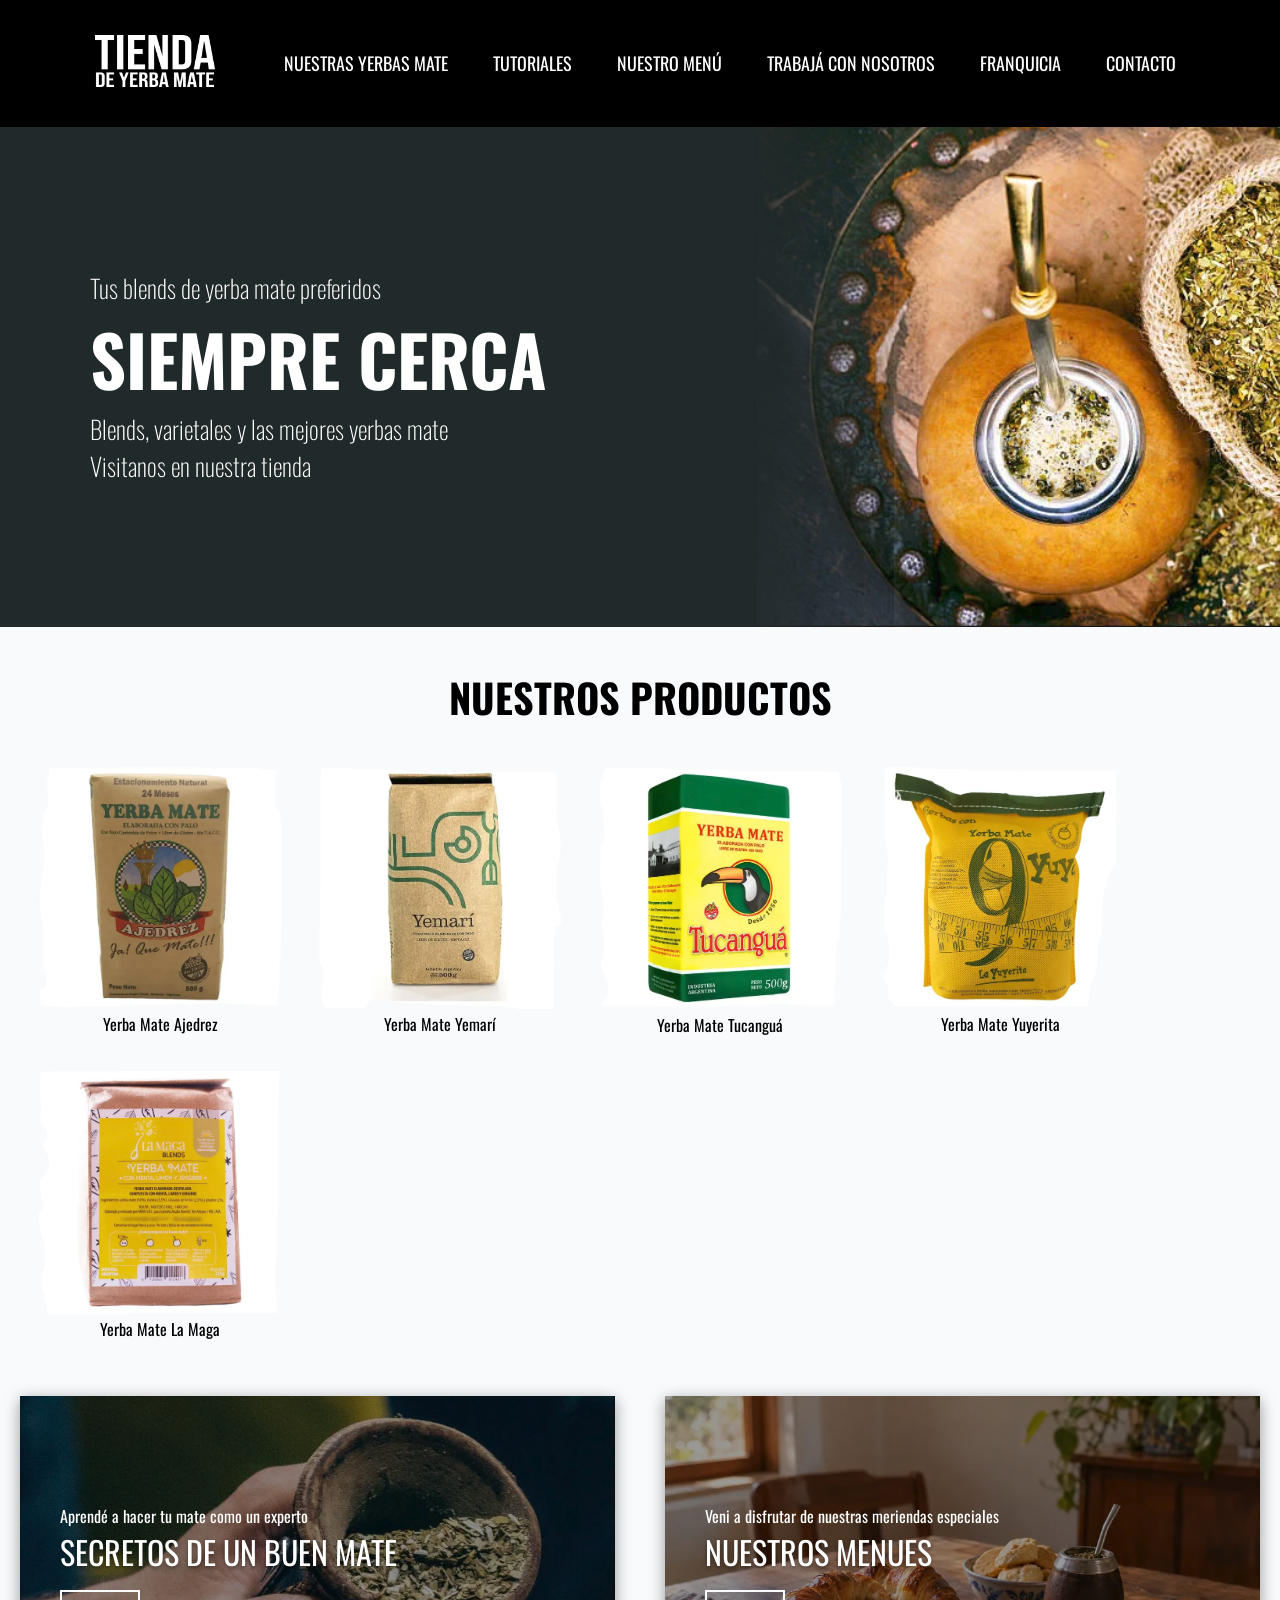
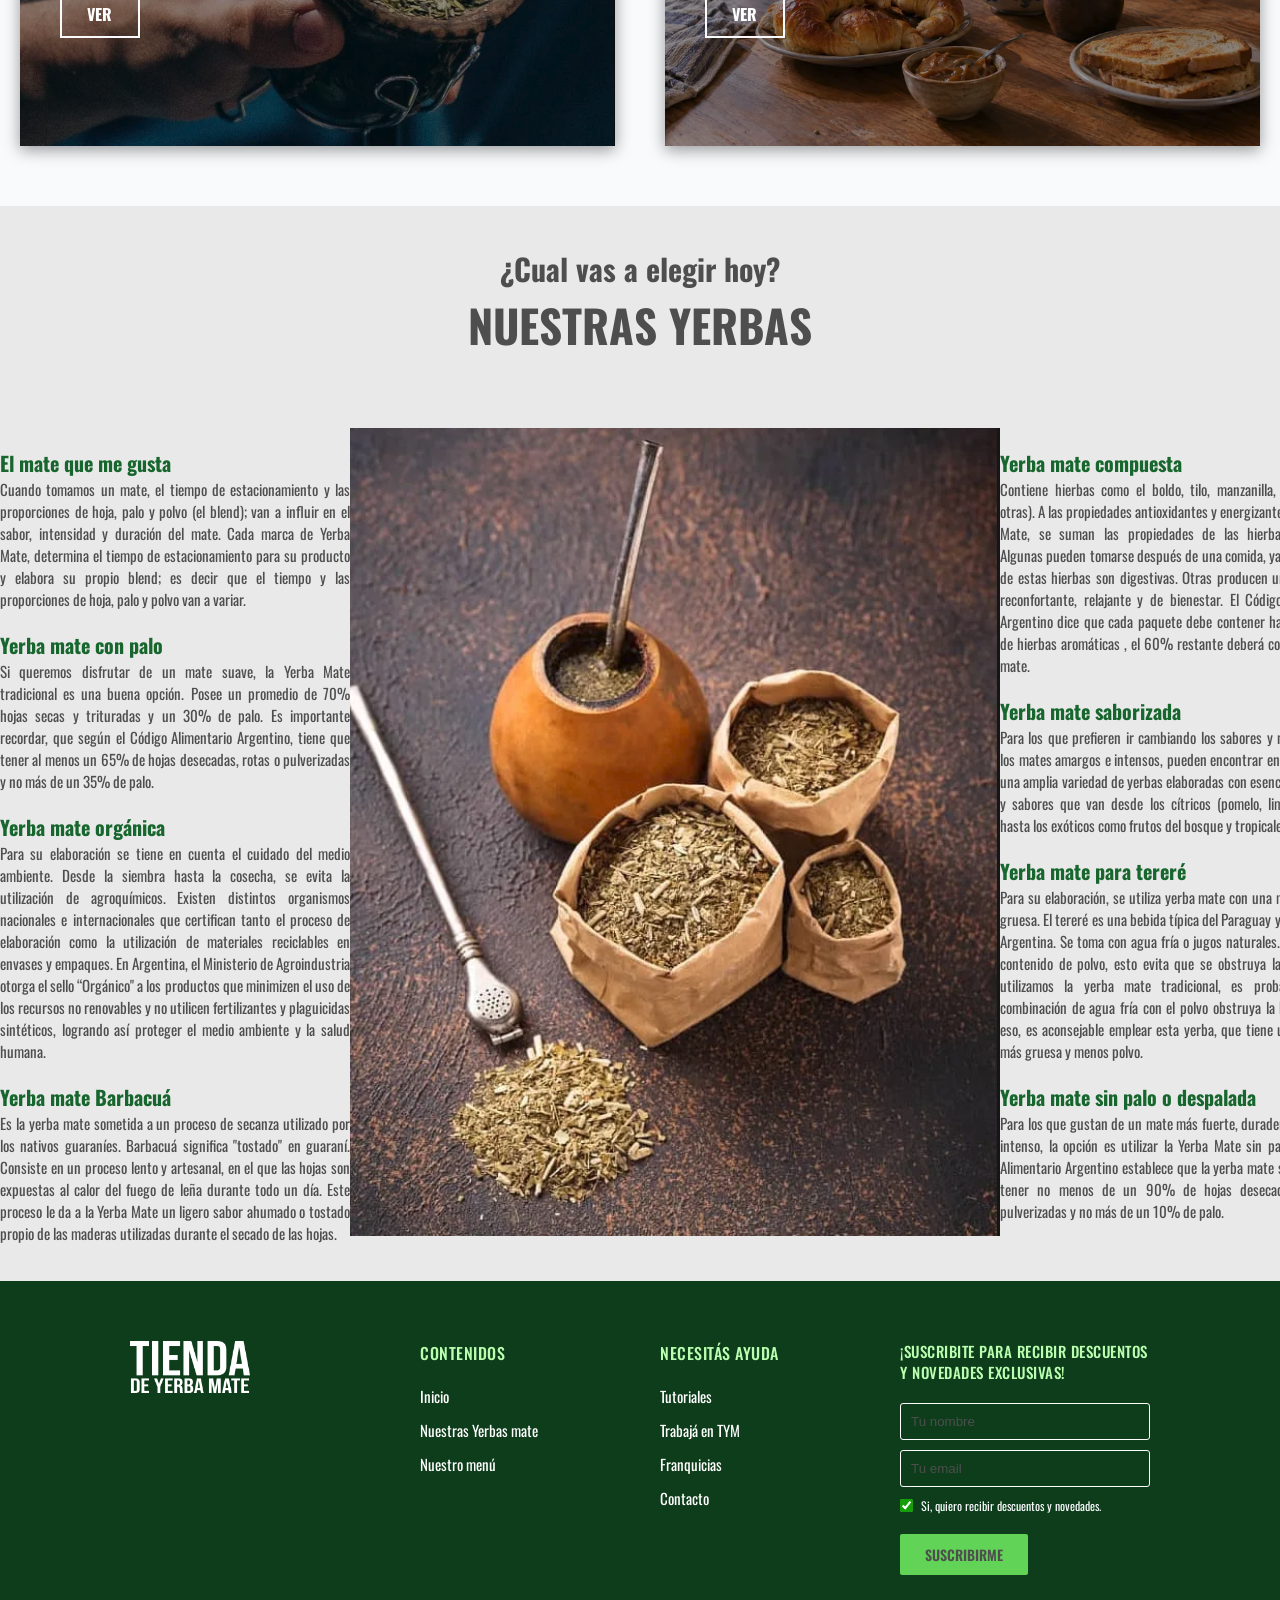
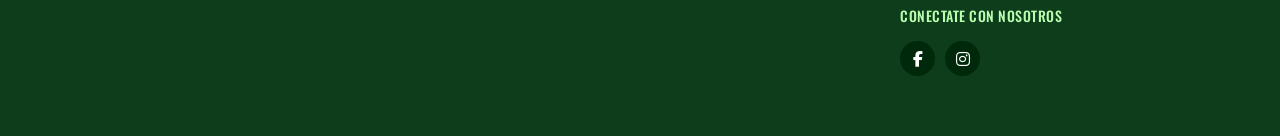
==== commit ba1a4a7b: "Correccion de rutas en el nav" ====
--- a/index.html
+++ b/index.html
@@ -17,13 +17,12 @@
     <header>
         <nav>
             <div class="nav-tienda">
-                <img src="./img/LogoTiendaYerbaMate.png" alt="Logo Tienda Yerba Mate">
+                <a href="index.html"><img src="./img/LogoTiendaYerbaMate.png" alt="Logo Tienda Yerba Mate"></a>
                 <ul>
-                    <li><a href="index.html">HOME</a></li>
                     <li><a href="./html/nuestrasYerbas.html">NUESTRAS YERBAS MATE</a></li>
                     <li><a href="./html/tutoriales.html">TUTORIALES</a></li>
-                    <li><a href="./html/menutienda.html">NUESTRO MENÚ</a></li>
-                    <li><a href="./html/trabajatym">TRABAJÁ CON NOSOTROS</a></li>
+                    <li><a href="./html/menu.html">NUESTRO MENÚ</a></li>
+                    <li><a href="./html/trabajoConNosotros.html">TRABAJÁ CON NOSOTROS</a></li>
                     <li><a href="./html/franquicia.html">FRANQUICIA</a></li>
                     <li><a href="./html/contacto.html">CONTACTO</a></li>
                 </ul>
--- a/css/styles.css
+++ b/css/styles.css
@@ -10,134 +10,133 @@
   --text-gray: #4e4e4e;
   --text-black: #000000;
   --radius: 12px;
-  --shadow: 0 2px 8px rgba(0,0,0,0.06);
-  --shadow-lg: 0 8px 24px rgba(0,0,0,0.1);
+  --shadow: 0 2px 8px rgba(0, 0, 0, 0.06);
+  --shadow-lg: 0 8px 24px rgba(0, 0, 0, 0.1);
   --social-icons: #00290c;
   --button: #61d356;
   --nav-color: #000000;
-  --shadow: 0 2px 8px rgba(0,0,0,0.06);
-  --shadow-lg: 0 8px 24px rgba(0,0,0,0.3);
+  --shadow: 0 2px 8px rgba(0, 0, 0, 0.06);
+  --shadow-lg: 0 8px 24px rgba(0, 0, 0, 0.3);
   --background-color: #e9e9e9;
   --box-shadow: rgba(0, 0, 0, 0.4);
   --border-white: #ffffff;
 }
 
-
 * {
-    box-sizing: border-box;
-    margin: 0;
-    padding: 0;
+  box-sizing: border-box;
+  margin: 0;
+  padding: 0;
 }
 
 body {
-    font-family: 'Oswald', sans-serif;
-    background-color: var(--bg); 
+  font-family: 'Oswald', sans-serif;
+  background-color: var(--bg);
 }
 
 .nav-tienda {
-    display: flex;
-    flex-direction: row;
-    flex-wrap: wrap;
-    background-color: var(--nav-color);
-    justify-content: center;
-    align-items: center;
-    text-decoration: none;
-    padding: 35px;
+  display: flex;
+  flex-direction: row;
+  flex-wrap: wrap;
+  background-color: var(--nav-color);
+  justify-content: center;
+  align-items: center;
+  text-decoration: none;
+  padding: 35px;
 }
 
 .nav-tienda img {
-    width: 120px;
-    margin-left: 60px;
+  width: 120px;
+  margin-left: 60px;
 }
 
 .nav-tienda ul {
-    display: flex;
-    flex-direction: row;
-    justify-content: center;
-    list-style: none;
-    margin: 0 auto;
-    gap: 25px;
+  display: flex;
+  flex-direction: row;
+  justify-content: center;
+  list-style: none;
+  margin: 0 auto;
+  gap: 25px;
 }
 
 .nav-tienda ul li {
-    padding: 10px;
-    text-align: center;
-    color: var(--text-white);
+  padding: 10px;
+  text-align: center;
+  color: var(--text-white);
 }
 
 .nav-tienda ul li a {
-    color: var(--text-white);
-    text-decoration: none;
-    transition: color 0.3s ease;
-    font-size: 18px;
+  color: var(--text-white);
+  text-decoration: none;
+  transition: color 0.3s ease;
+  font-size: 18px;
 }
 
 .nav-tienda ul li a:hover {
-    color: var(--secondary);
-    text-decoration: none;
+  color: var(--secondary);
+  text-decoration: none;
 }
 
 .slider-contenedor {
-    display: flex;
-    background-image: url(../img/Fondo-6.png);
-    background-size: cover;
-    background-repeat: no-repeat;
-    align-items: center;
-    min-height: 500px;  
+  display: flex;
+  background-image: url(../img/Fondo-6.png);
+  background-size: cover;
+  background-repeat: no-repeat;
+  align-items: center;
+  min-height: 500px;
 }
 
 .slider-text {
-    color: var(--text-white);
-    padding: 20px;
-    margin-left: 70px;
+  color: var(--text-white);
+  padding: 20px;
+  margin-left: 70px;
 }
 
 .slider-text h2 {
-    font-size: 70px;
+  font-size: 70px;
 }
 
 .slider-text p {
-    font-weight: 100;
-    font-size: 25px;
+  font-weight: 100;
+  font-size: 25px;
 }
 
 .productos {
-    display: flex;
-    flex-direction: column;
-    max-width: 1500px;
-    padding: 20px;
-    margin: 0 auto; 
+  display: flex;
+  flex-direction: column;
+  max-width: 1500px;
+  padding: 20px;
+  margin: 0 auto;
 }
 
 .productos h2 {
-    font-size: 40px;
-    text-align: center;
-    margin: 20px 0 20px;
+  font-size: 40px;
+  text-align: center;
+  margin: 20px 0 20px;
 }
 
 .yerbas {
-    display: flex;
-    flex-direction: row;
-    flex-wrap: wrap;
+  display: flex;
+  flex-direction: row;
+  flex-wrap: wrap;
 }
 
 .yerbas img {
-    width: 250px;
-    height: auto;
+  width: 250px;
+  height: auto;
 }
 
 .card-yerbas {
-    display: flex;
-    flex-direction: column;
-    max-width: 300px;
-    justify-content: center;
-    padding: 15px;
-    align-items: center;
-    border-radius: 15px;
+  display: flex;
+  flex-direction: column;
+  max-width: 300px;
+  justify-content: center;
+  padding: 15px;
+  align-items: center;
+  border-radius: 15px;
 }
 
 .card-yerbas:hover {
-    box-shadow: var(--shadow-lg);
+  box-shadow: var(--shadow-lg);
 }
 
 .info-section {
@@ -150,7 +149,8 @@
   padding: 20px;
 }
 
-.secretos, .menues {
+.secretos,
+.menues {
   position: relative;
   height: 350px;
   display: flex;
@@ -160,8 +160,9 @@
   box-shadow: 0 4px 15px var(--box-shadow);
 }
 
-.secretos::before, .menues::before {
-  content: "";
+.secretos::before,
+.menues::before {
+  content: '';
   position: absolute;
   top: 0;
   left: 0;
@@ -173,14 +174,15 @@
   z-index: 1;
 }
 
-.secretos::after, .menues::after {
-  content: "";
+.secretos::after,
+.menues::after {
+  content: '';
   position: absolute;
   top: 0;
   left: 0;
   width: 100%;
   height: 100%;
-  background:var(--box-shadow);
+  background: var(--box-shadow);
   transition: background 0.3s ease;
   z-index: 2;
 }
@@ -193,19 +195,23 @@
   background-image: url('../img/merienda-mate-1.png');
 }
 
-.secretos h2, .menues h2, .secretos p, .menues p,
-.secretos .btn-ver, .menues .btn-ver {
+.secretos h2,
+.menues h2,
+.secretos p,
+.menues p,
+.secretos .btn-ver,
+.menues .btn-ver {
   z-index: 3;
   color: var(--text-white);
   margin-left: 40px;
 }
 
-.secretos h2, .menues h2 {
+.secretos h2,
+.menues h2 {
   font-size: 2rem;
   font-weight: 400;
   margin-bottom: 15px;
   text-shadow: 0 2px 4px var(--box-shadow);
-  
 }
 
 .btn-ver {
@@ -223,248 +229,404 @@
 .btn-ver:hover {
   background-color: var(--bg);
   color: var(--text-black);
-  transform: translateY(-2px); 
-}
-
-.secretos:hover::before, 
+  transform: translateY(-2px);
+}
+
+.secretos:hover::before,
 .menues:hover::before {
   transform: scale(1.1);
 }
 
-.secretos:hover::after, 
+.secretos:hover::after,
 .menues:hover::after {
   background: var(--box-shadow);
 }
 
 .seccion-yerbas {
-    display: flex;
-    flex-direction: column;
-    justify-content: center;
-    width: 100%;
-    background-color: var(--background-color);
-    margin-top: 40px;
+  display: flex;
+  flex-direction: column;
+  justify-content: center;
+  width: 100%;
+  background-color: var(--background-color);
+  margin-top: 40px;
 }
 
 .titulo-yerbas {
-    display: flex;
-    flex-direction: column;
-    align-items: center;
+  display: flex;
+  flex-direction: column;
+  align-items: center;
 }
 
 .titulo-yerbas h3 {
-    font-size: 30px;
-    margin-top: 40px;
-    color: var(--text-gray)
+  font-size: 30px;
+  margin-top: 40px;
+  color: var(--text-gray);
 }
 
 .titulo-yerbas h2 {
-    font-size: 45px;
-    color: var(--text-gray)
+  font-size: 45px;
+  color: var(--text-gray);
 }
 
 .yerba-tipos {
-    display: flex;
-    flex-direction: row;
-    justify-content: space-evenly;
-    margin-top: 70px;
+  display: flex;
+  flex-direction: row;
+  justify-content: space-evenly;
+  margin-top: 70px;
 }
 
 .yerba-tipos h3 {
-    font-size: 20px;
-    color: var(--primary);
-    margin-top: 20px;
+  font-size: 20px;
+  color: var(--primary);
+  margin-top: 20px;
 }
 
 .yerba-tipos p {
-    width: 350px;
-    font-size: 15px;
-    color: var(--text-gray);
-    text-align: justify;
+  width: 350px;
+  font-size: 15px;
+  color: var(--text-gray);
+  text-align: justify;
 }
 
 .yerba-tipos img {
-    width: 650px;
-    margin-bottom: 40px;
-}
-
-
-
-
-
-
+  width: 650px;
+  margin-bottom: 40px;
+}
 
 /* --- Estilos del Footer --- */
 .site-footer {
-    background-color: var(--primary-dark);
-    color: var(--text-white);
-    padding: 60px 80px;
-    font-size: 14px;
-    position: relative;
-    overflow: hidden;
+  background-color: var(--primary-dark);
+  color: var(--text-white);
+  padding: 60px 80px;
+  font-size: 14px;
+  position: relative;
+  overflow: hidden;
 }
 
 .footer-container {
-    margin: 0 50px;
-    display: flex;
-    flex-wrap: wrap;
-    justify-content: space-between;
-    gap: 40px;
+  margin: 0 50px;
+  display: flex;
+  flex-wrap: wrap;
+  justify-content: space-between;
+  gap: 40px;
 }
 
 /* Columnas */
 .footer-column {
-    flex: 1;
-    min-width: 200px;
+  flex: 1;
+  min-width: 200px;
 }
 
 /* Títulos (Headers) */
 .footer-column h3 {
-    color: var(--text-green);
-    font-size: 16px;
-    font-weight: 500;
-    margin-bottom: 20px;
-    text-transform: uppercase;
-    letter-spacing: 0.5px;
+  color: var(--text-green);
+  font-size: 16px;
+  font-weight: 500;
+  margin-bottom: 20px;
+  text-transform: uppercase;
+  letter-spacing: 0.5px;
 }
 
 /* Logo */
 .logo-column {
-    flex: 1.5;
+  flex: 1.5;
 }
 
 .logo-column img {
-    width: 120px;
+  width: 120px;
 }
 
 /* Listas de enlaces */
 .footer-column ul {
-    list-style: none;
+  list-style: none;
 }
 
 .footer-column ul li {
-    margin-bottom: 12px;
+  margin-bottom: 12px;
 }
 
 .footer-column ul li a {
-    color: var(--text-white);
-    text-decoration: none;
-    transition: color 0.3s ease;
-    font-size: 15px;
+  color: var(--text-white);
+  text-decoration: none;
+  transition: color 0.3s ease;
+  font-size: 15px;
 }
 
 .footer-column ul li a:hover {
-    color: var(--secondary);
-    text-decoration: none;
+  color: var(--secondary);
+  text-decoration: none;
 }
 
 /* --- Formulario Newsletter --- */
 .newsletter-column {
-    flex: 1.5;
+  flex: 1.5;
 }
 
 .newsletter-title {
-    font-size: 15px !important;
-    line-height: 1.4;
-}
-
-.newsletter-form input[type="text"],
-.newsletter-form input[type="email"] {
-    width: 100%;
-    padding: 10px;
-    margin-bottom: 10px;
-    background-color: transparent;
-    border: 1px solid var(--border-white);
-    border-radius: 3px;
-    color: var(--text-white);
-    font-family: 'Roboto', sans-serif;
+  font-size: 15px !important;
+  line-height: 1.4;
+}
+
+.newsletter-form input[type='text'],
+.newsletter-form input[type='email'] {
+  width: 100%;
+  padding: 10px;
+  margin-bottom: 10px;
+  background-color: transparent;
+  border: 1px solid var(--border-white);
+  border-radius: 3px;
+  color: var(--text-white);
+  font-family: 'Roboto', sans-serif;
 }
 
 .newsletter-form input::placeholder {
-    color: var(--text-gray);
+  color: var(--text-gray);
 }
 
 /* Checkbox personalizado */
 .checkbox-container {
-    display: flex;
-    align-items: center;
-    margin-bottom: 20px;
-    font-size: 12px;
-    color: var(--bg);
-    cursor: pointer;
+  display: flex;
+  align-items: center;
+  margin-bottom: 20px;
+  font-size: 12px;
+  color: var(--bg);
+  cursor: pointer;
 }
 
 .checkbox-container input {
-    margin-right: 8px;
-    accent-color: var(--secondary);
+  margin-right: 8px;
+  accent-color: var(--secondary);
 }
 
 /* Botón */
 .newsletter-form button {
-    background-color: var(--button);
-    color: var(--text-gray);
-    border: none;
-    padding: 10px 25px;
-    font-family: 'Oswald', sans-serif;
-    font-weight: 600;
-    font-size: 14px;
-    cursor: pointer;
-    text-transform: uppercase;
-    border-radius: 2px;
-    transition: background-color 0.3s;
+  background-color: var(--button);
+  color: var(--text-gray);
+  border: none;
+  padding: 10px 25px;
+  font-family: 'Oswald', sans-serif;
+  font-weight: 600;
+  font-size: 14px;
+  cursor: pointer;
+  text-transform: uppercase;
+  border-radius: 2px;
+  transition: background-color 0.3s;
 }
 
 .newsletter-form button:hover {
-    background-color: var(--secondary);
-    color: var(--text-white);
+  background-color: var(--secondary);
+  color: var(--text-white);
 }
 
 /* Redes Sociales */
 .social-section {
-    margin-top: 30px;
+  margin-top: 30px;
 }
 
 .social-section h3 {
-    font-size: 14px;
-    margin-bottom: 15px;
+  font-size: 14px;
+  margin-bottom: 15px;
 }
 
 .social-icons {
-    display: flex;
-    color: var(--text-white);
-    gap: 10px;
+  display: flex;
+  color: var(--text-white);
+  gap: 10px;
 }
 
 .social-icons a {
-    display: flex;
-    justify-content: center;
-    align-items: center;
-    width: 35px;
-    height: 35px;
-    background-color: var(--social-icons);
-    color: var(--text-white);
-    border-radius: 50%;
-    text-decoration: none;
-    font-size: 16px;
-    transition: background-color 0.3s;
+  display: flex;
+  justify-content: center;
+  align-items: center;
+  width: 35px;
+  height: 35px;
+  background-color: var(--social-icons);
+  color: var(--text-white);
+  border-radius: 50%;
+  text-decoration: none;
+  font-size: 16px;
+  transition: background-color 0.3s;
 }
 
 .social-icons a:hover {
-    background-color: var(--secondary);
-}
-
+  background-color: var(--secondary);
+}
+
+/* --- TUTORIALES --- */
+
+/* ========== TUTORIALES ========== */
+
+.tutoriales-intro {
+  max-width: 1000px;
+  margin: 0 auto;
+  padding: 70px 25px;
+  text-align: center;
+}
+
+.tutoriales-intro h1 {
+  font-size: 3rem;
+  color: var(--primary-dark);
+  margin-bottom: 30px;
+}
+
+.tutoriales-intro h2 {
+  margin: 25px 0 10px;
+  color: var(--primary);
+}
+
+.tutoriales-intro p {
+  font-size: 1.2rem;
+  line-height: 1.8;
+  color: var(--text-gray);
+  margin-bottom: 15px;
+}
+
+/* Galería de seis tarjetas */
+
+.tutoriales-galeria {
+  display: grid;
+  grid-template-columns: repeat(3, 1fr);
+  gap: 20px;
+  max-width: 1200px;
+  margin: 0 auto;
+  padding: 20px 25px 80px;
+}
+
+.tutorial-card {
+  position: relative;
+  overflow: hidden;
+  aspect-ratio: 1 / 1;
+  background: var(--primary-dark);
+}
+
+.tutorial-card img {
+  width: 100%;
+  height: 100%;
+  object-fit: cover;
+  transition: transform 0.5s ease;
+}
+
+.tutorial-card::after {
+  content: '';
+  position: absolute;
+  inset: 0;
+  background: rgba(0, 0, 0, 0.35);
+  transition: background 0.3s ease;
+}
+
+.tutorial-card h2 {
+  position: absolute;
+  bottom: 25px;
+  left: 20px;
+  right: 20px;
+  z-index: 1;
+  color: white;
+  font-size: 1.6rem;
+  text-align: center;
+}
+
+/* Efecto Hover */
+
+.tutorial-card:hover img {
+  transform: scale(1.08);
+}
+
+.tutorial-card:hover::after {
+  background: rgba(0, 0, 0, 0.55);
+}
+/* Tarjetas interactivas sin JavaScript */
+
+.tutorial-card summary {
+  list-style: none;
+  cursor: pointer;
+  height: 100%;
+}
+
+.tutorial-card summary::-webkit-details-marker {
+  display: none;
+}
+
+.tutorial-card[open] .tutorial-info {
+  position: absolute;
+  inset: 0;
+  z-index: 2;
+
+  background: var(--primary-dark);
+  color: white;
+
+  display: flex;
+  flex-direction: column;
+  justify-content: center;
+  align-items: center;
+
+  padding: 25px;
+  text-align: center;
+}
+
+.tutorial-info h3 {
+  font-size: 1.6rem;
+  margin-bottom: 15px;
+}
+
+.tutorial-info p {
+  font-size: 1rem;
+  line-height: 1.5;
+}
+
+/* Responsive */
+
+@media (max-width: 768px) {
+  .tutoriales-galeria {
+    grid-template-columns: repeat(2, 1fr);
+  }
+}
+
+@media (max-width: 480px) {
+  .tutoriales-galeria {
+    grid-template-columns: 1fr;
+  }
+
+  .tutoriales-intro h1 {
+    font-size: 2rem;
+  }
+}
+
+/* Mantener el summary por encima del contenido */
+.tutorial-card[open] summary {
+  position: absolute;
+  inset: 0;
+  z-index: 5;
+  cursor: pointer;
+}
+
+/* Ocultar imagen y título cuando está abierto */
+.tutorial-card[open] summary img,
+.tutorial-card[open] summary h2 {
+  display: none;
+}
+
+/* Indicador visual para cerrar */
+.tutorial-card[open] summary::after {
+  position: absolute;
+  top: 8px;
+  right: 15px;
+  color: white;
+  font-size: 28px;
+  line-height: 1;
+}
 
 /* --- Responsive Design --- */
 @media (max-width: 768px) {
-    .footer-container {
-        flex-direction: column;
-        gap: 30px;
-    }
-    
-    .logo-column {
-        margin-bottom: 20px;
-    }
-
-    .newsletter-column {
-        width: 100%;
-    }
-}+  .footer-container {
+    flex-direction: column;
+    gap: 30px;
+  }
+
+  .logo-column {
+    margin-bottom: 20px;
+  }
+
+  .newsletter-column {
+    width: 100%;
+  }
+}
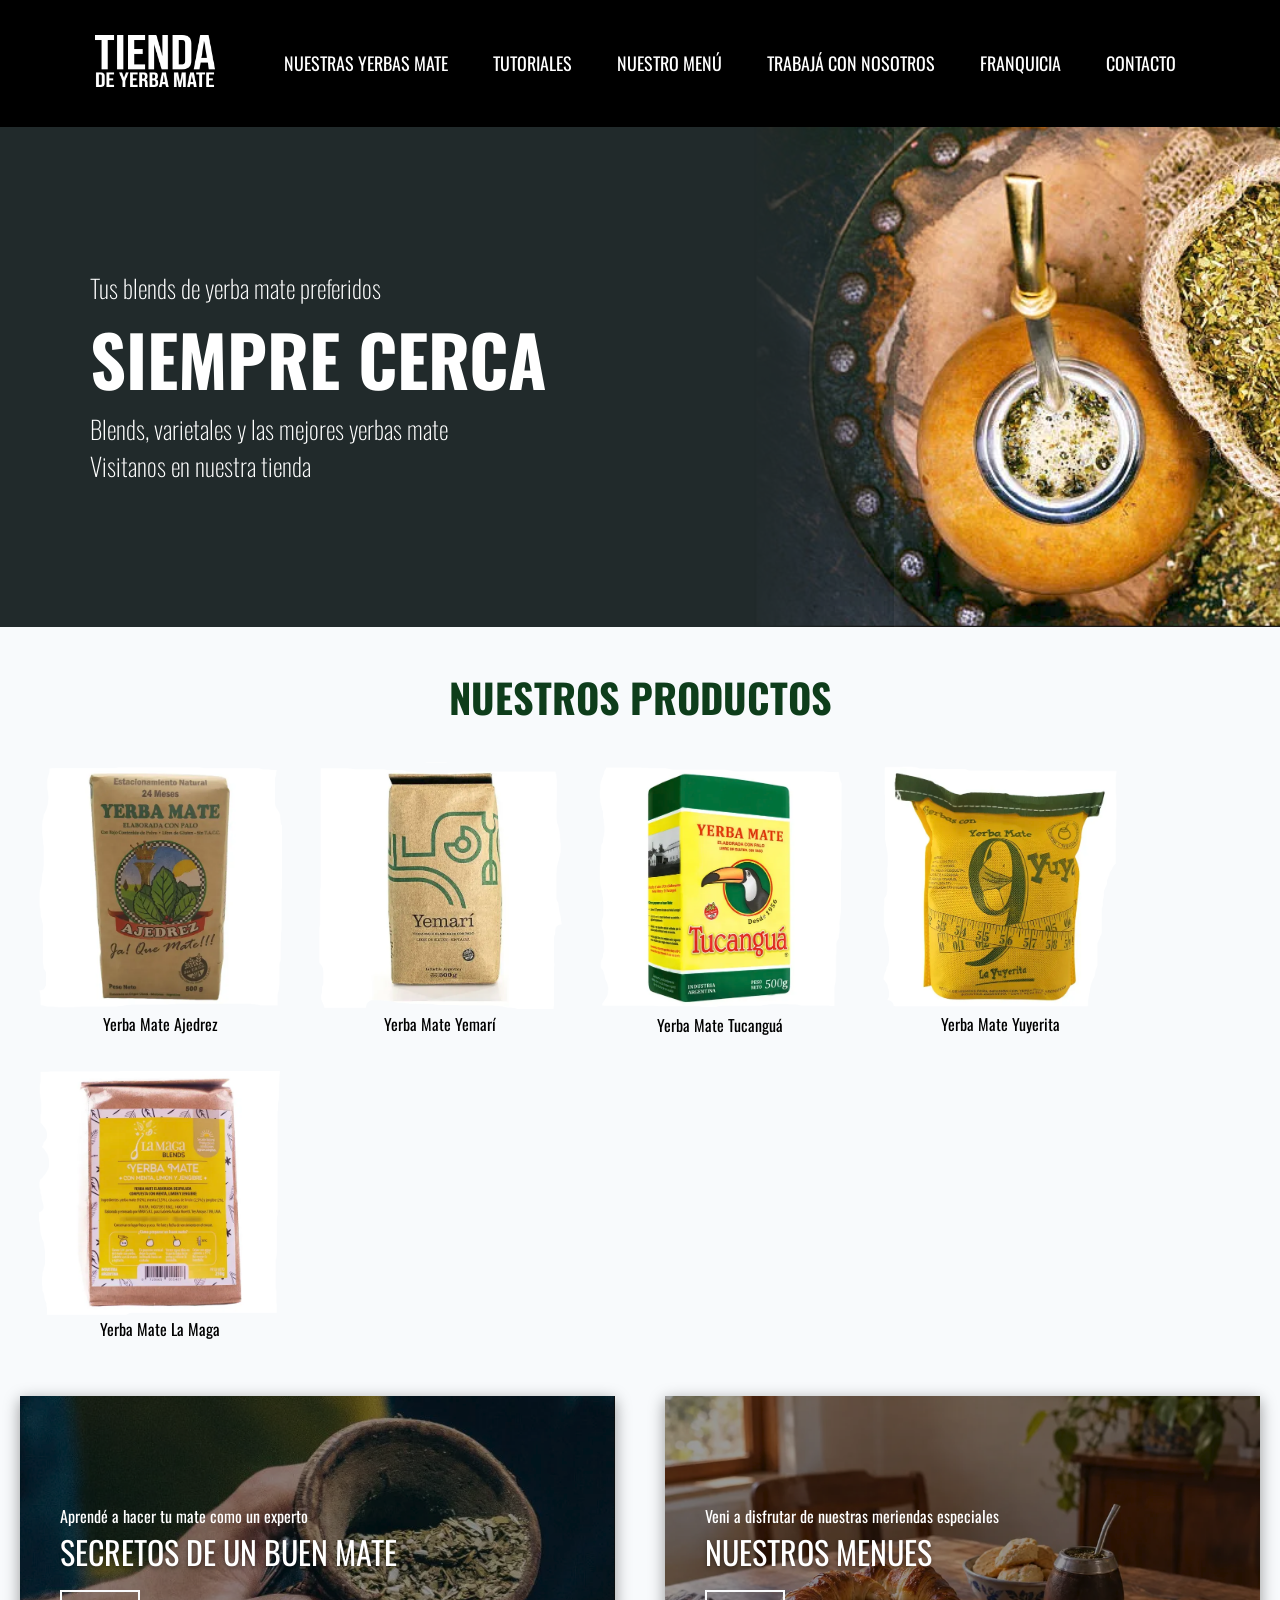
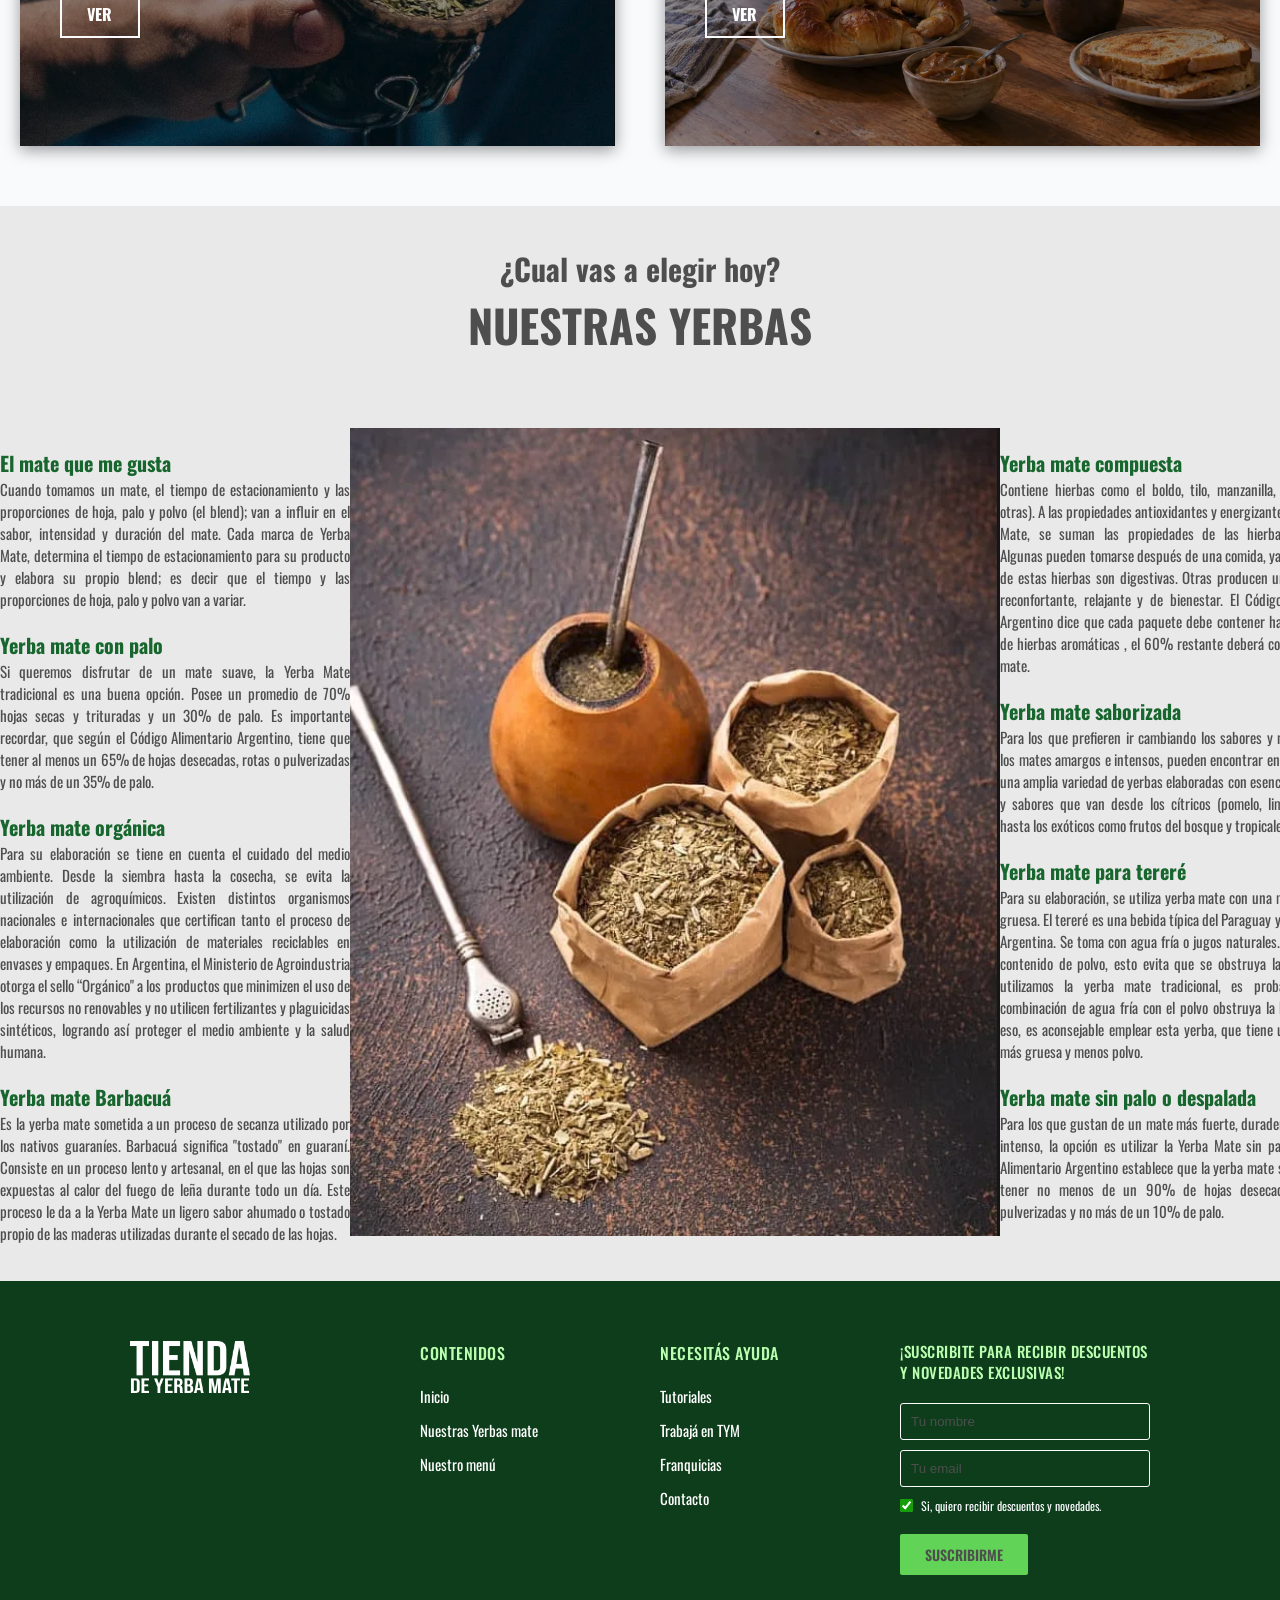
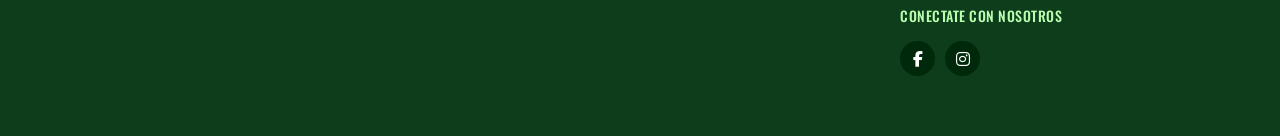
==== commit 3826f1c2: "Linkeado a pagina tutoriales y menu en los botones ver del index" ====
--- a/index.html
+++ b/index.html
@@ -71,12 +71,12 @@
             <div class="secretos">
                 <p>Aprendé a hacer tu mate como un experto</p>
                 <h2>SECRETOS DE UN BUEN MATE</h2>
-                <a href="#" class="btn-ver">VER</a>
+                <a href="./html/tutoriales.html" class="btn-ver">VER</a>
             </div>
             <div class="menues">
                 <p>Veni a disfrutar de nuestras meriendas especiales</p>
                 <h2>NUESTROS MENUES</h2>
-                <a href="#" class="btn-ver">VER</a>
+                <a href="./html/menu.html" class="btn-ver">VER</a>
             </div>
         </section>
         <section class="seccion-yerbas">
--- a/css/styles.css
+++ b/css/styles.css
@@ -20,6 +20,7 @@
   --background-color: #e9e9e9;
   --box-shadow: rgba(0, 0, 0, 0.4);
   --border-white: #ffffff;
+  --border-light-gray: #c5c5c5;
 }
 
 * {
@@ -112,6 +113,7 @@
   font-size: 40px;
   text-align: center;
   margin: 20px 0 20px;
+  color: var(--primary-dark);
 }
 
 .yerbas {
@@ -158,6 +160,10 @@
   justify-content: center;
   overflow: hidden;
   box-shadow: 0 4px 15px var(--box-shadow);
+}
+
+.secretos a, .menues a {
+  cursor: pointer;
 }
 
 .secretos::before,
@@ -452,8 +458,6 @@
   background-color: var(--secondary);
 }
 
-/* --- TUTORIALES --- */
-
 /* ========== TUTORIALES ========== */
 
 .tutoriales-intro {
@@ -520,7 +524,7 @@
   left: 20px;
   right: 20px;
   z-index: 1;
-  color: white;
+  color: var(--text-white);
   font-size: 1.6rem;
   text-align: center;
 }
@@ -571,6 +575,109 @@
 .tutorial-info p {
   font-size: 1rem;
   line-height: 1.5;
+}
+
+/* Formulario de contacto */
+
+.contacto {
+  display: flex;
+  flex-direction: row;
+  justify-content: center;
+  flex-wrap: wrap;
+  padding: 30px;
+  gap: 50px;
+}
+
+.contacto h2 {
+  color: var(--primary-dark);
+  display: flex;
+  align-items: center;
+  gap: 15px;
+  font-size: 1.6rem;
+}
+
+.contacto h2::after {
+  content: '';
+  flex-grow: 1;
+  height: 1px;
+  background-color: var(--border-light-gray);
+  margin-right: 50px;
+}
+
+.contact-form {
+  display: flex;
+  flex-direction: column;
+  justify-content: center;
+  width: 750px;
+  border-right: 0.5px solid var(--border-light-gray);
+}
+
+.contact-form p {
+  margin-bottom: 20px;
+  color: var(--text-gray);
+  width: 700px;
+}
+
+.formulario {
+  display: flex;
+  flex-direction: column;
+  width: 700px;
+  color: var(--text-gray);
+}
+
+.formulario label {
+  padding: 10px 0;
+}
+
+.formulario input {
+  padding: 10px;
+}
+
+.formulario textarea {
+  padding: 10px;
+  height: 300px;
+}
+
+.btn-enviar {
+  padding: 10px;
+  width: 100px;
+  margin-top: 10px;
+  background-color: var(--button);
+  color: var(--text-white);
+  font-weight: 800;
+  cursor: pointer;
+}
+
+.contact-redes {
+  display: flex;
+  flex-direction: column;
+  width: 650px;
+}
+
+.form-social-icons {
+  display: flex;
+  flex-direction: column;
+  color: var(--text-white);
+  gap: 20px;
+  margin-top: 20px;
+}
+
+.form-social-icons a {
+  display: flex;
+  justify-content: center;
+  align-items: center;
+  width: 35px;
+  height: 35px;
+  background-color: var(--social-icons);
+  color: var(--text-white);
+  border-radius: 50%;
+  text-decoration: none;
+  font-size: 16px;
+  transition: background-color 0.3s;
+}
+
+.form-social-icons a:hover {
+  background-color: var(--secondary);
 }
 
 /* Responsive */
@@ -615,6 +722,109 @@
   line-height: 1;
 }
 
+/* ========== FRANQUICIAS ========== */
+
+.pagina-franquicias {
+  display: flex;
+  justify-content: center;
+  align-items: center;
+  min-height: 650px;
+  padding: 80px 20px;
+}
+
+.franquicias-contenido {
+  display: flex;
+  flex-direction: column;
+  align-items: center;
+  max-width: 900px;
+  width: 100%;
+  text-align: center;
+}
+
+.franquicias-subtitulo {
+  font-size: 1.3rem;
+  color: var(--primary);
+  margin-bottom: 15px;
+}
+
+.franquicias-contenido h1 {
+  font-size: 3rem;
+  color: var(--primary-dark);
+  margin-bottom: 35px;
+}
+
+.franquicias-descripcion {
+  font-size: 1.2rem;
+  line-height: 1.8;
+  color: var(--text-gray);
+  margin-bottom: 20px;
+}
+
+.franquicias-boton {
+  display: inline-flex;
+  align-items: center;
+  justify-content: center;
+  gap: 12px;
+  margin-top: 25px;
+  padding: 15px 30px;
+
+  background-color: var(--primary);
+  color: var(--text-white);
+  text-decoration: none;
+  font-size: 1.1rem;
+  border-radius: 4px;
+
+  transition:
+    background-color 0.3s ease,
+    transform 0.3s ease;
+}
+
+.franquicias-boton:hover {
+  background-color: var(--primary-dark);
+  transform: translateY(-3px);
+}
+
+.franquicias-boton i {
+  font-size: 1.5rem;
+}
+
+.franquicias-separador {
+  width: 250px;
+  height: 3px;
+  background-color: var(--primary);
+  margin: 0 auto 30px;
+}
+
+/* Responsive */
+
+@media (max-width: 768px) {
+  .pagina-franquicias {
+    min-height: 500px;
+    padding: 60px 20px;
+  }
+
+  .franquicias-contenido h1 {
+    font-size: 3rem;
+    color: var(--primary-dark);
+    margin-bottom: 15px;
+  }
+}
+
+@media (max-width: 480px) {
+  .franquicias-contenido h1 {
+    font-size: 1.8rem;
+  }
+
+  .franquicias-descripcion {
+    font-size: 1rem;
+  }
+
+  .franquicias-boton {
+    font-size: 0.9rem;
+    padding: 12px 18px;
+  }
+}
+
 /* --- Responsive Design --- */
 @media (max-width: 768px) {
   .footer-container {
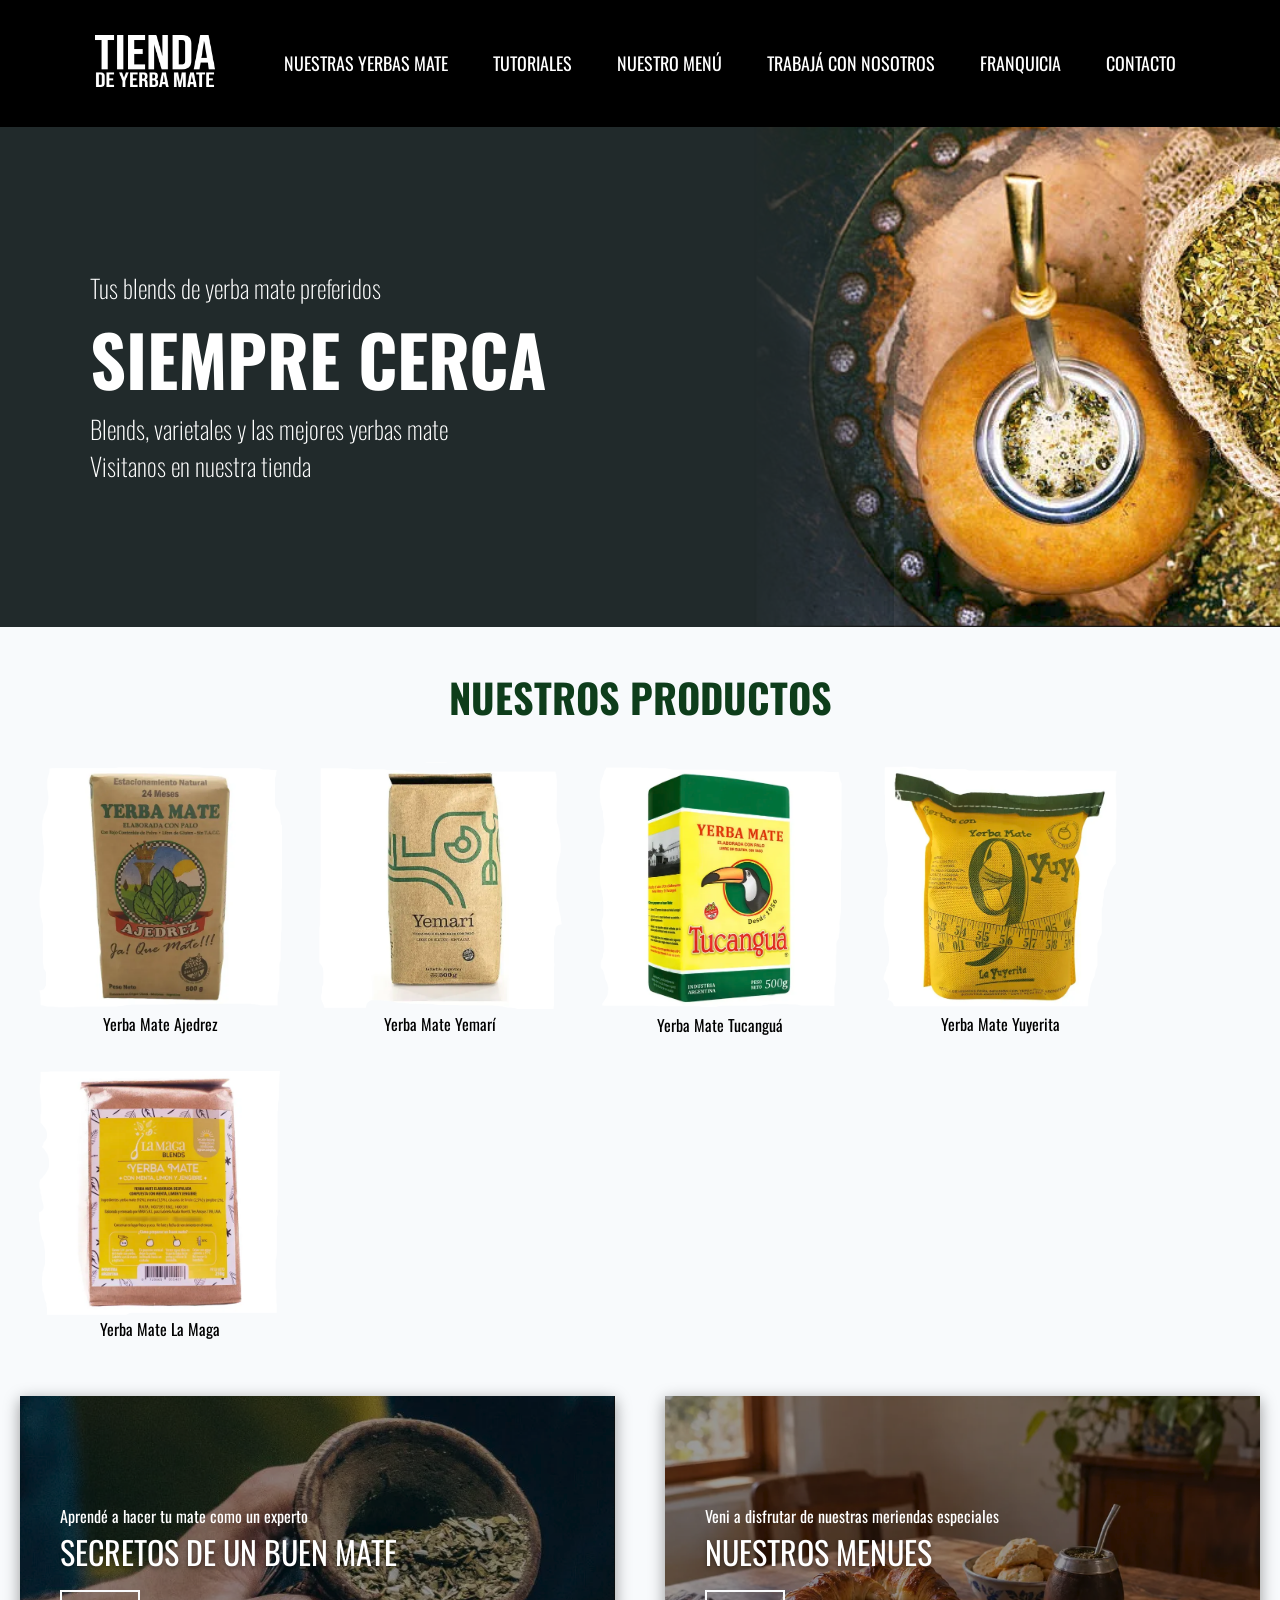
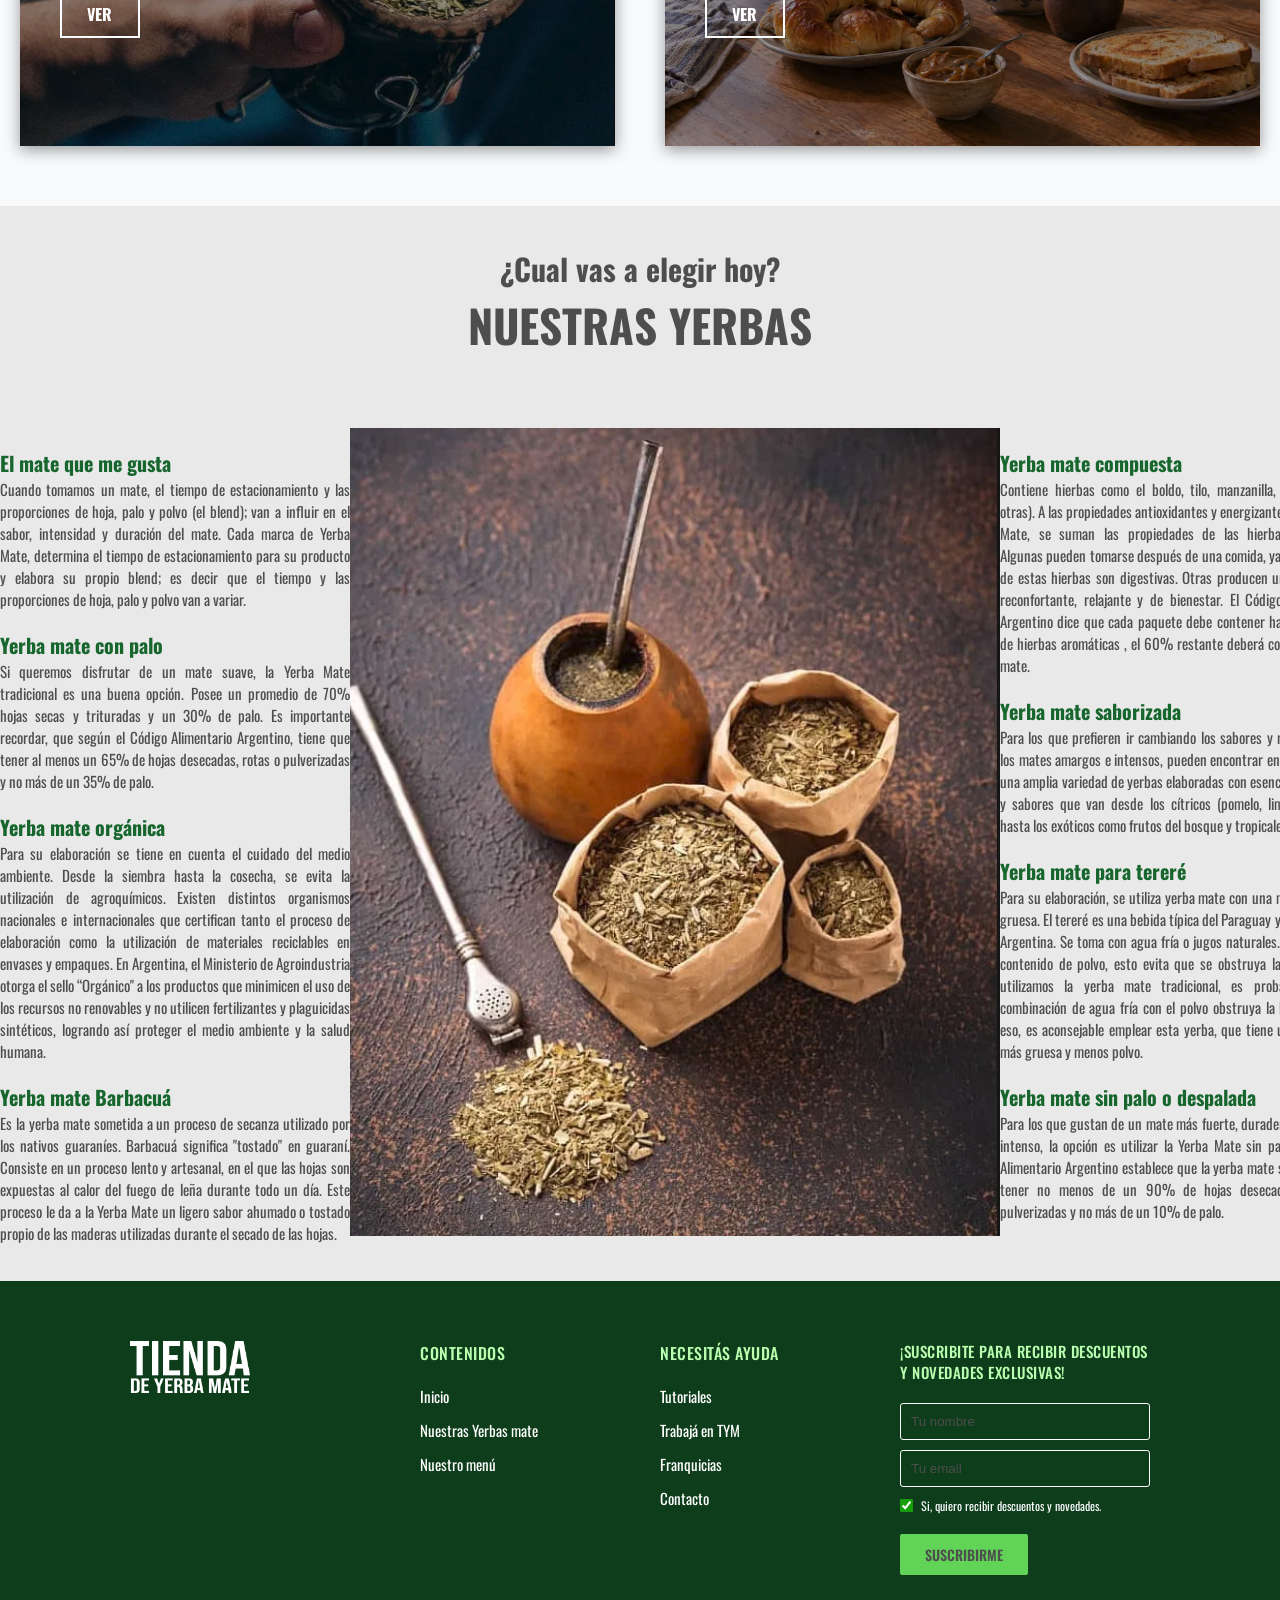
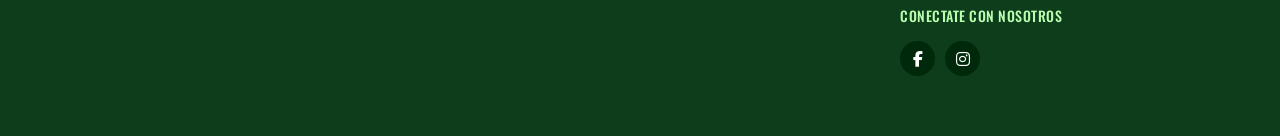
==== commit 2c0f94e3: "pagina trabajaconnosotros y menu Falta cambiar las fotos." ====
--- a/index.html
+++ b/index.html
@@ -1,5 +1,5 @@
 <!DOCTYPE html>
-<html lang="en">
+<html lang="es">
 
 <head>
     <meta charset="UTF-8">
@@ -11,13 +11,15 @@
     <link rel="preconnect" href="https://fonts.gstatic.com" crossorigin>
     <link href="https://fonts.googleapis.com/css2?family=Oswald:wght@200..700&display=swap" rel="stylesheet">
     <title>Tienda de Yerba Mate</title>
+    <link rel="icon" href="./img/LogoTiendaYerbaMate.png">
+    <meta name="description" content="Tienda de Yerba Mate: blends, varietales y las mejores yerbas mate.">
 </head>
 
 <body>
     <header>
         <nav>
             <div class="nav-tienda">
-                <a href="index.html"><img src="./img/LogoTiendaYerbaMate.png" alt="Logo Tienda Yerba Mate"></a>
+                <a href="index.html"><img loading="lazy" src="./img/LogoTiendaYerbaMate.png" alt="Logo Tienda Yerba Mate"></a>
                 <ul>
                     <li><a href="./html/nuestrasYerbas.html">NUESTRAS YERBAS MATE</a></li>
                     <li><a href="./html/tutoriales.html">TUTORIALES</a></li>
@@ -46,23 +48,23 @@
             </div>
             <div class="yerbas">
                 <div class="card-yerbas">
-                    <img src="./img/yerba-mate-ajedrez.png" alt="Yerba Mate Ajedrez">
+                    <img loading="lazy" src="./img/yerba-mate-ajedrez.png" alt="Yerba Mate Ajedrez">
                     <p>Yerba Mate Ajedrez</p>
                 </div>
                 <div class="card-yerbas">
-                    <img src="./img/yerba-mate-yemari.png" alt="Yerba Mate Yemari">
+                    <img loading="lazy" src="./img/yerba-mate-yemari.png" alt="Yerba Mate Yemari">
                     <p>Yerba Mate Yemarí</p>
                 </div>
                 <div class="card-yerbas">
-                    <img src="./img/yerba-mate-tucangua.png" alt="Yerba Mate Tucanguá">
+                    <img loading="lazy" src="./img/yerba-mate-tucangua.png" alt="Yerba Mate Tucanguá">
                     <p>Yerba Mate Tucanguá</p>
                 </div>
                 <div class="card-yerbas">
-                    <img src="./img/yerba-mate-la-yuyerita.png" alt="Yerba Mate Yuyerita">
+                    <img loading="lazy" src="./img/yerba-mate-la-yuyerita.png" alt="Yerba Mate Yuyerita">
                     <p>Yerba Mate Yuyerita</p>
                 </div>
                 <div class="card-yerbas">
-                    <img src="./img/yerba-mate-la-maga.png" alt="Yerba Mate La Maga">
+                    <img loading="lazy" src="./img/yerba-mate-la-maga.png" alt="Yerba Mate La Maga">
                     <p>Yerba Mate La Maga</p>
                 </div>
             </div>
@@ -102,7 +104,7 @@
                         Existen distintos organismos nacionales e internacionales que certifican tanto el proceso de
                         elaboración como la utilización de materiales reciclables en envases y empaques.
                         En Argentina, el Ministerio de Agroindustria otorga el sello “Orgánico" a los productos que
-                        minimizen el uso de los recursos no renovables y no utilicen fertilizantes y plaguicidas
+                        minimicen el uso de los recursos no renovables y no utilicen fertilizantes y plaguicidas
                         sintéticos, logrando así proteger el medio ambiente y la salud humana.</p>
                     <h3>Yerba mate Barbacuá</h3>
                     <p>Es la yerba mate sometida a un proceso de secanza utilizado por los nativos guaraníes. Barbacuá
@@ -112,7 +114,7 @@
                         Este proceso le da a la Yerba Mate un ligero sabor ahumado o tostado propio de las maderas
                         utilizadas durante el secado de las hojas.</p>
                 </div>
-                <div><img src="./img/mate-yerba-bombilla-fondo-1.png" alt=""></div>
+                <div><img loading="lazy" src="./img/mate-yerba-bombilla-fondo-1.png" alt=""></div>
                 <div class="tipos">
                     <h3>Yerba mate compuesta</h3>
                     <p>Contiene hierbas como el boldo, tilo, manzanilla, poleo (entre otras).
@@ -148,7 +150,7 @@
         <div class="footer-container">
             <!-- Columna 1: Logo -->
             <div class="footer-column logo-column">
-                <img src="./img/LogoTiendaYerbaMate.png" alt="">
+                <img loading="lazy" src="./img/LogoTiendaYerbaMate.png" alt="">
             </div>
             <!-- Columna 2: Contenidos -->
             <div class="footer-column">
@@ -185,8 +187,8 @@
                 <div class="social-section">
                     <h3>CONECTATE CON NOSOTROS</h3>
                     <div class="social-icons">
-                        <a href="#"><i class="fab fa-facebook-f"></i></a>
-                        <a href="#"><i class="fab fa-instagram"></i></a>
+                        <a href="#" aria-label="Facebook"><i class="fab fa-facebook-f"></i></a>
+                        <a href="#" aria-label="Instagram"><i class="fab fa-instagram"></i></a>
                     </div>
                 </div>
             </div>
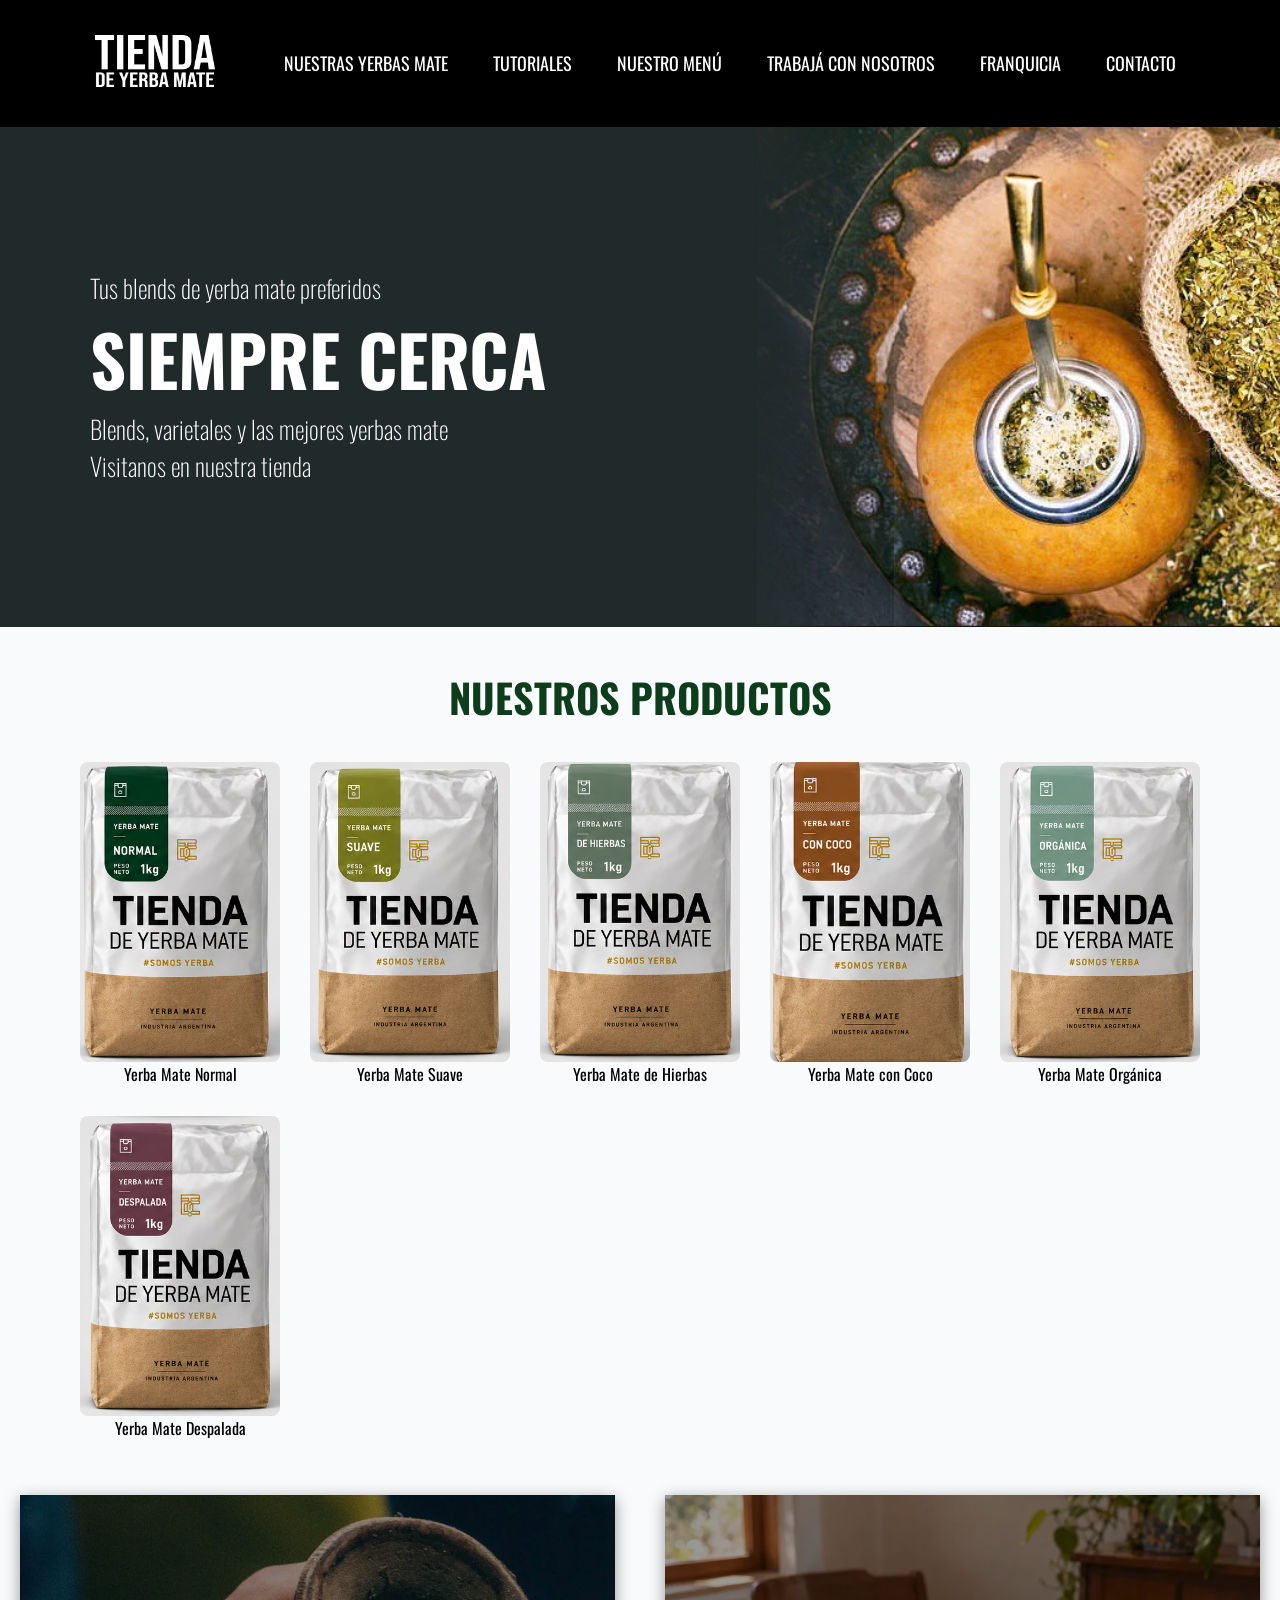
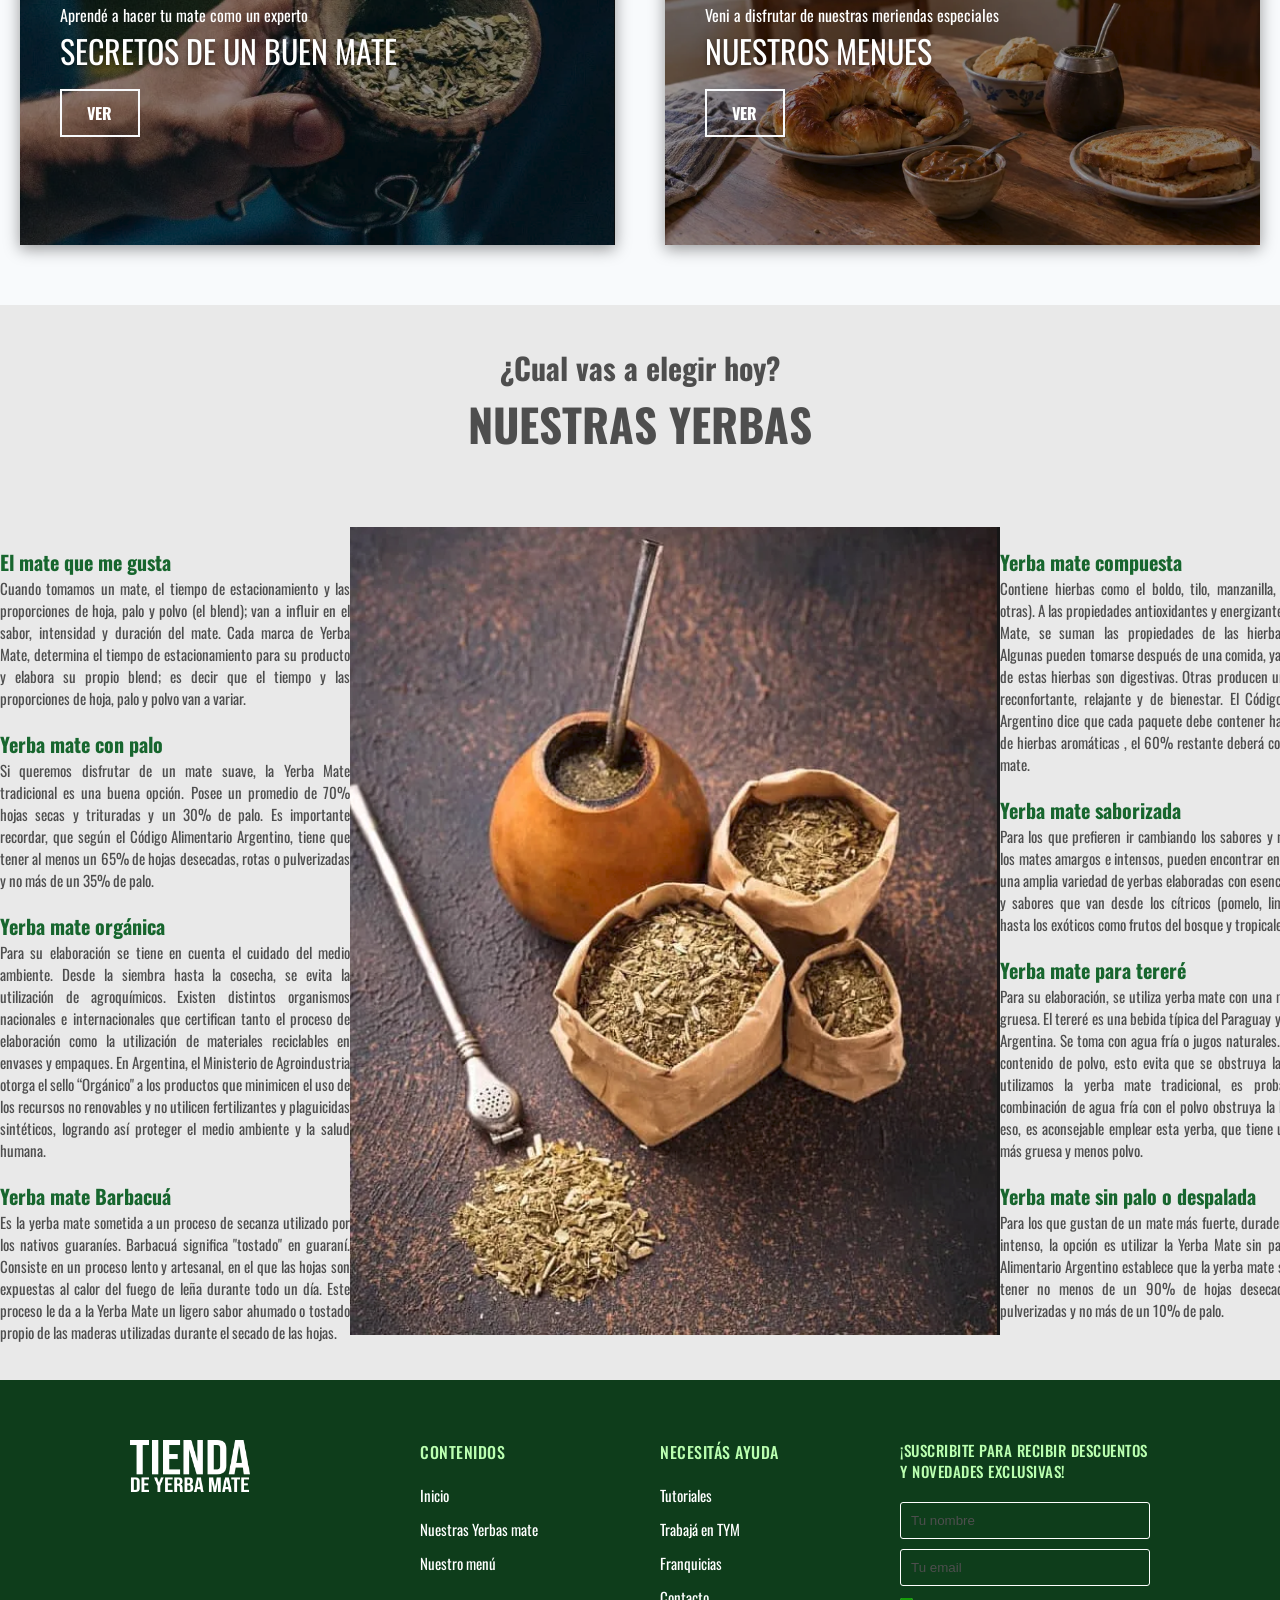
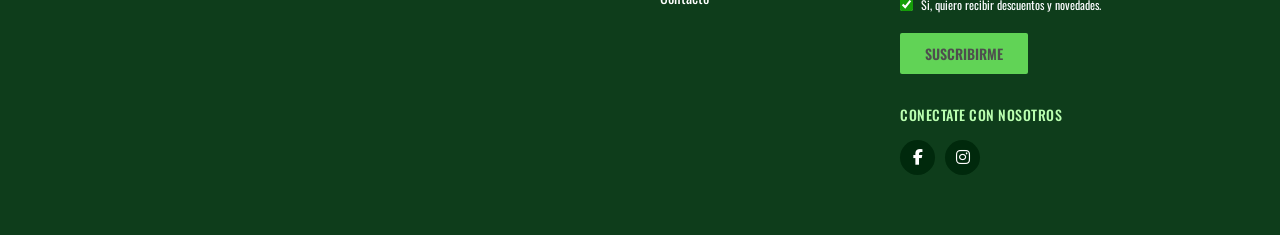
==== commit 952027f8: "Actualizo productos del inicio con las yerbas de Nuestras Yerbas Mate" ====
--- a/index.html
+++ b/index.html
@@ -47,26 +47,30 @@
                 <h2>NUESTROS PRODUCTOS</h2>
             </div>
             <div class="yerbas">
-                <div class="card-yerbas">
-                    <img loading="lazy" src="./img/yerba-mate-ajedrez.png" alt="Yerba Mate Ajedrez">
-                    <p>Yerba Mate Ajedrez</p>
-                </div>
-                <div class="card-yerbas">
-                    <img loading="lazy" src="./img/yerba-mate-yemari.png" alt="Yerba Mate Yemari">
-                    <p>Yerba Mate Yemarí</p>
-                </div>
-                <div class="card-yerbas">
-                    <img loading="lazy" src="./img/yerba-mate-tucangua.png" alt="Yerba Mate Tucanguá">
-                    <p>Yerba Mate Tucanguá</p>
-                </div>
-                <div class="card-yerbas">
-                    <img loading="lazy" src="./img/yerba-mate-la-yuyerita.png" alt="Yerba Mate Yuyerita">
-                    <p>Yerba Mate Yuyerita</p>
-                </div>
-                <div class="card-yerbas">
-                    <img loading="lazy" src="./img/yerba-mate-la-maga.png" alt="Yerba Mate La Maga">
-                    <p>Yerba Mate La Maga</p>
-                </div>
+                <a href="./html/nuestrasYerbas.html" class="card-yerbas">
+                    <img loading="lazy" src="./img/yerba-normal.png" alt="Yerba Mate Normal 1kg">
+                    <p>Yerba Mate Normal</p>
+                </a>
+                <a href="./html/nuestrasYerbas.html" class="card-yerbas">
+                    <img loading="lazy" src="./img/yerba-suave.png" alt="Yerba Mate Suave 1kg">
+                    <p>Yerba Mate Suave</p>
+                </a>
+                <a href="./html/nuestrasYerbas.html" class="card-yerbas">
+                    <img loading="lazy" src="./img/yerba-hierbas.png" alt="Yerba Mate de Hierbas 1kg">
+                    <p>Yerba Mate de Hierbas</p>
+                </a>
+                <a href="./html/nuestrasYerbas.html" class="card-yerbas">
+                    <img loading="lazy" src="./img/yerba-coco.png" alt="Yerba Mate con Coco 1kg">
+                    <p>Yerba Mate con Coco</p>
+                </a>
+                <a href="./html/nuestrasYerbas.html" class="card-yerbas">
+                    <img loading="lazy" src="./img/yerba-organica.png" alt="Yerba Mate Orgánica 1kg">
+                    <p>Yerba Mate Orgánica</p>
+                </a>
+                <a href="./html/nuestrasYerbas.html" class="card-yerbas">
+                    <img loading="lazy" src="./img/yerba-despalada.png" alt="Yerba Mate Despalada 1kg">
+                    <p>Yerba Mate Despalada</p>
+                </a>
             </div>
         </section>
         <section class="info-section">
--- a/css/styles.css
+++ b/css/styles.css
@@ -117,24 +117,28 @@
 }
 
 .yerbas {
-  display: flex;
-  flex-direction: row;
-  flex-wrap: wrap;
+  display: grid;
+  grid-template-columns: repeat(auto-fit, minmax(160px, 230px));
+  justify-content: center;
 }
 
 .yerbas img {
-  width: 250px;
-  height: auto;
+  width: 100%;
+  aspect-ratio: 2 / 3;
+  object-fit: cover;
+  border-radius: 8px;
 }
 
 .card-yerbas {
   display: flex;
   flex-direction: column;
-  max-width: 300px;
   justify-content: center;
   padding: 15px;
   align-items: center;
   border-radius: 15px;
+  text-align: center;
+  text-decoration: none;
+  color: inherit;
 }
 
 .card-yerbas:hover {
@@ -839,4 +843,4 @@
   .newsletter-column {
     width: 100%;
   }
-}
+}
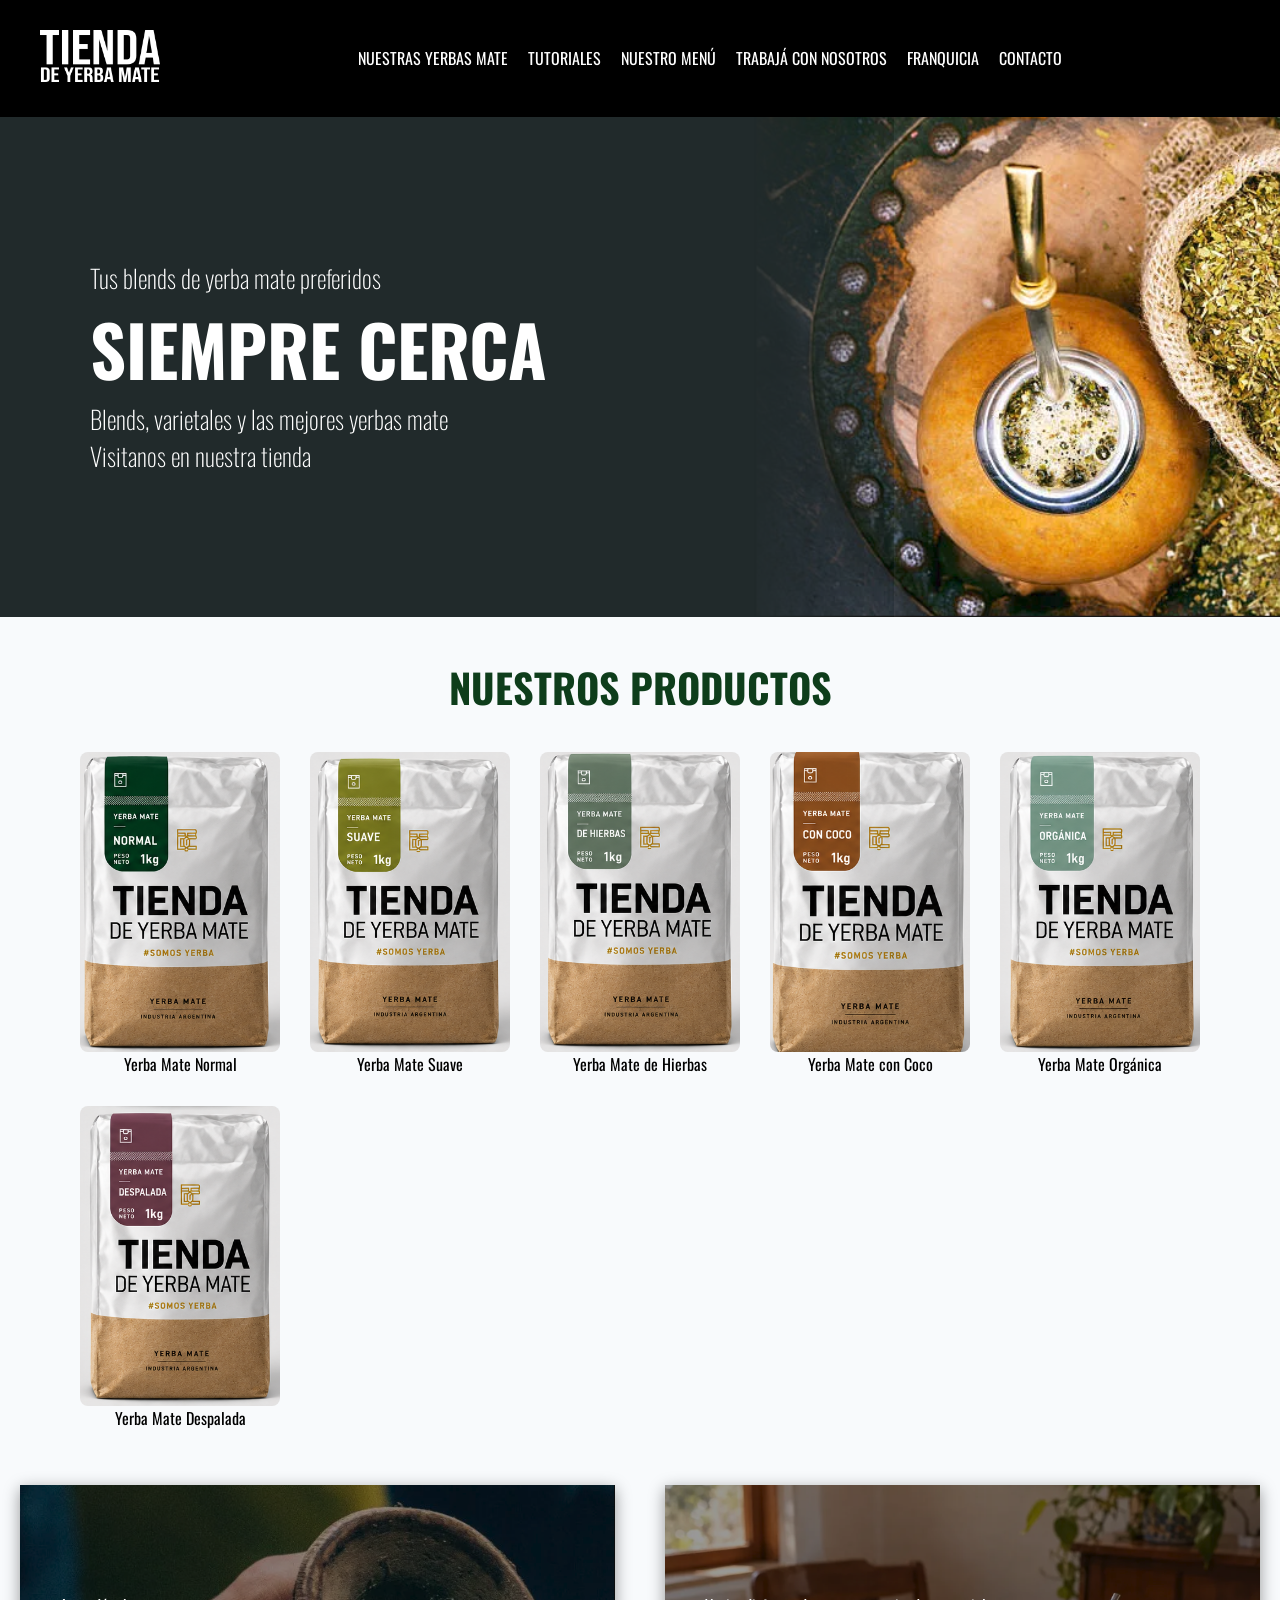
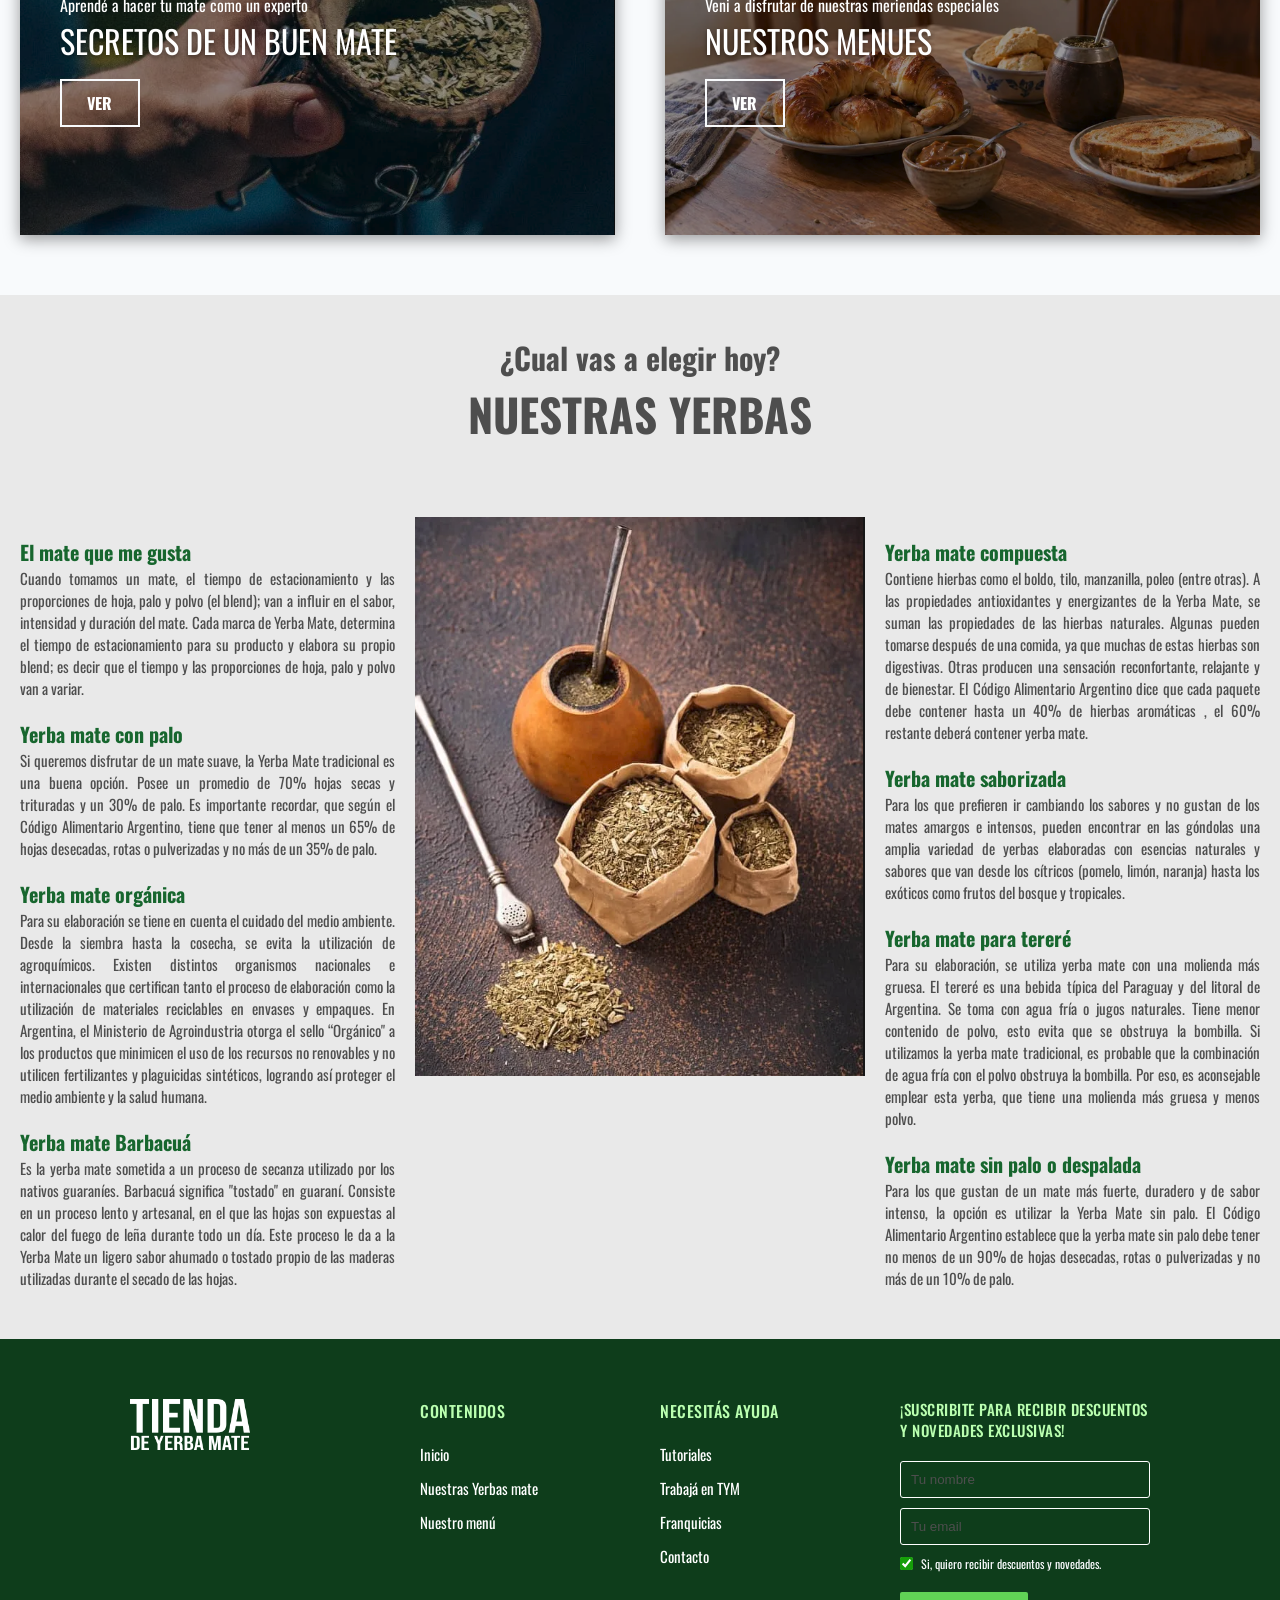
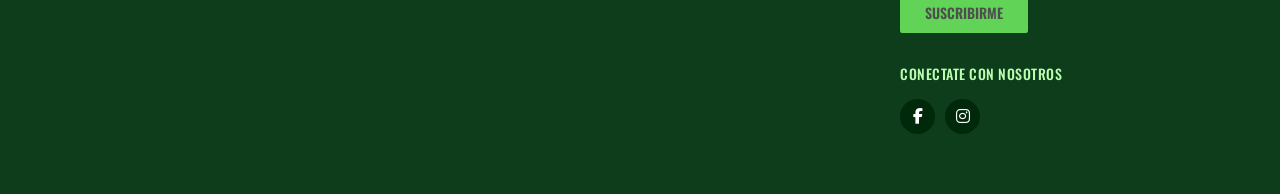
==== commit f6bf198b: "Correccion en media querys y agregado de menu hamburguesa" ====
--- a/index.html
+++ b/index.html
@@ -13,6 +13,7 @@
     <title>Tienda de Yerba Mate</title>
     <link rel="icon" href="./img/LogoTiendaYerbaMate.png">
     <meta name="description" content="Tienda de Yerba Mate: blends, varietales y las mejores yerbas mate.">
+    <script src="./js/menu.js" defer></script>
 </head>
 
 <body>
@@ -20,7 +21,10 @@
         <nav>
             <div class="nav-tienda">
                 <a href="index.html"><img loading="lazy" src="./img/LogoTiendaYerbaMate.png" alt="Logo Tienda Yerba Mate"></a>
-                <ul>
+                <button class="nav-toggle" type="button" aria-label="Abrir menú" aria-expanded="false" aria-controls="menu-principal">
+                    <span></span><span></span><span></span>
+                </button>
+                <ul id="menu-principal">
                     <li><a href="./html/nuestrasYerbas.html">NUESTRAS YERBAS MATE</a></li>
                     <li><a href="./html/tutoriales.html">TUTORIALES</a></li>
                     <li><a href="./html/menu.html">NUESTRO MENÚ</a></li>
--- a/css/styles.css
+++ b/css/styles.css
@@ -15,8 +15,6 @@
   --social-icons: #00290c;
   --button: #61d356;
   --nav-color: #000000;
-  --shadow: 0 2px 8px rgba(0, 0, 0, 0.06);
-  --shadow-lg: 0 8px 24px rgba(0, 0, 0, 0.3);
   --background-color: #e9e9e9;
   --box-shadow: rgba(0, 0, 0, 0.4);
   --border-white: #ffffff;
@@ -34,6 +32,8 @@
   background-color: var(--bg);
 }
 
+/* Navegacion */
+ 
 .nav-tienda {
   display: flex;
   flex-direction: row;
@@ -53,6 +53,7 @@
 .nav-tienda ul {
   display: flex;
   flex-direction: row;
+  flex-wrap: wrap;
   justify-content: center;
   list-style: none;
   margin: 0 auto;
@@ -74,8 +75,50 @@
 
 .nav-tienda ul li a:hover {
   color: var(--secondary);
-  text-decoration: none;
-}
+}
+
+img {
+  max-width: 100%;
+}
+
+/* Botón hamburguesa (solo visible en pantallas chicas) */
+.nav-toggle {
+  display: none;
+  width: 46px;
+  height: 46px;
+  padding: 11px 9px;
+  background: none;
+  border: 0;
+  border-radius: 6px;
+  cursor: pointer;
+}
+
+.nav-toggle span {
+  display: block;
+  height: 3px;
+  margin: 5px 0;
+  background-color: var(--text-white);
+  border-radius: 2px;
+  transition: transform 0.3s ease, opacity 0.2s ease;
+}
+
+.nav-toggle:focus-visible,
+.nav-tienda ul li a:focus-visible {
+  outline: 2px solid var(--button);
+  outline-offset: 2px;
+}
+
+.nav-tienda.abierto .nav-toggle span:nth-child(1) {
+  transform: translateY(8px) rotate(45deg);
+}
+.nav-tienda.abierto .nav-toggle span:nth-child(2) {
+  opacity: 0;
+}
+.nav-tienda.abierto .nav-toggle span:nth-child(3) {
+  transform: translateY(-8px) rotate(-45deg);
+}
+
+/* Home / Index */
 
 .slider-contenedor {
   display: flex;
@@ -166,7 +209,8 @@
   box-shadow: 0 4px 15px var(--box-shadow);
 }
 
-.secretos a, .menues a {
+.secretos a,
+.menues a {
   cursor: pointer;
 }
 
@@ -278,6 +322,10 @@
   color: var(--text-gray);
 }
 
+.tipos {
+  margin-bottom: 50px;
+}
+
 .yerba-tipos {
   display: flex;
   flex-direction: row;
@@ -285,11 +333,7 @@
   margin-top: 70px;
 }
 
-.yerba-tipos h3 {
-  font-size: 20px;
-  color: var(--primary);
-  margin-top: 20px;
-}
+.yerba-tipos h3 { font-size: 20px; color: var(--primary); margin-top: 20px; }
 
 .yerba-tipos p {
   width: 350px;
@@ -303,7 +347,8 @@
   margin-bottom: 40px;
 }
 
-/* --- Estilos del Footer --- */
+/*Footer */
+
 .site-footer {
   background-color: var(--primary-dark);
   color: var(--text-white);
@@ -321,13 +366,11 @@
   gap: 40px;
 }
 
-/* Columnas */
 .footer-column {
   flex: 1;
   min-width: 200px;
 }
 
-/* Títulos (Headers) */
 .footer-column h3 {
   color: var(--text-green);
   font-size: 16px;
@@ -337,7 +380,6 @@
   letter-spacing: 0.5px;
 }
 
-/* Logo */
 .logo-column {
   flex: 1.5;
 }
@@ -346,7 +388,6 @@
   width: 120px;
 }
 
-/* Listas de enlaces */
 .footer-column ul {
   list-style: none;
 }
@@ -364,10 +405,8 @@
 
 .footer-column ul li a:hover {
   color: var(--secondary);
-  text-decoration: none;
-}
-
-/* --- Formulario Newsletter --- */
+}
+
 .newsletter-column {
   flex: 1.5;
 }
@@ -393,7 +432,6 @@
   color: var(--text-gray);
 }
 
-/* Checkbox personalizado */
 .checkbox-container {
   display: flex;
   align-items: center;
@@ -408,7 +446,6 @@
   accent-color: var(--secondary);
 }
 
-/* Botón */
 .newsletter-form button {
   background-color: var(--button);
   color: var(--text-gray);
@@ -428,7 +465,6 @@
   color: var(--text-white);
 }
 
-/* Redes Sociales */
 .social-section {
   margin-top: 30px;
 }
@@ -462,7 +498,7 @@
   background-color: var(--secondary);
 }
 
-/* ========== TUTORIALES ========== */
+/* TUTORIALES */
 
 .tutoriales-intro {
   max-width: 1000px;
@@ -488,8 +524,6 @@
   color: var(--text-gray);
   margin-bottom: 15px;
 }
-
-/* Galería de seis tarjetas */
 
 .tutoriales-galeria {
   display: grid;
@@ -533,8 +567,6 @@
   text-align: center;
 }
 
-/* Efecto Hover */
-
 .tutorial-card:hover img {
   transform: scale(1.08);
 }
@@ -542,7 +574,6 @@
 .tutorial-card:hover::after {
   background: rgba(0, 0, 0, 0.55);
 }
-/* Tarjetas interactivas sin JavaScript */
 
 .tutorial-card summary {
   list-style: none;
@@ -558,15 +589,12 @@
   position: absolute;
   inset: 0;
   z-index: 2;
-
   background: var(--primary-dark);
   color: white;
-
   display: flex;
   flex-direction: column;
   justify-content: center;
   align-items: center;
-
   padding: 25px;
   text-align: center;
 }
@@ -581,7 +609,29 @@
   line-height: 1.5;
 }
 
-/* Formulario de contacto */
+.tutorial-card[open] summary {
+  position: absolute;
+  inset: 0;
+  z-index: 5;
+  cursor: pointer;
+}
+
+.tutorial-card[open] summary img,
+.tutorial-card[open] summary h2 {
+  display: none;
+}
+
+.tutorial-card[open] summary::after {
+  content: '×';
+  position: absolute;
+  top: 8px;
+  right: 15px;
+  color: white;
+  font-size: 28px;
+  line-height: 1;
+}
+
+/* CONTACTO / TRABAJÁ CON NOSOTROS (formularios) */
 
 .contacto {
   display: flex;
@@ -613,19 +663,23 @@
   flex-direction: column;
   justify-content: center;
   width: 750px;
+  max-width: 100%;
   border-right: 0.5px solid var(--border-light-gray);
+  padding-right: 20px;
 }
 
 .contact-form p {
   margin-bottom: 20px;
   color: var(--text-gray);
-  width: 700px;
+  width: 100%;
+  max-width: 700px;
 }
 
 .formulario {
   display: flex;
   flex-direction: column;
-  width: 700px;
+  width: 100%;
+  max-width: 700px;
   color: var(--text-gray);
 }
 
@@ -633,13 +687,15 @@
   padding: 10px 0;
 }
 
-.formulario input {
-  padding: 10px;
-}
-
+.formulario input,
 .formulario textarea {
   padding: 10px;
+  font-family: 'Oswald', sans-serif;
+}
+
+.formulario textarea {
   height: 300px;
+  resize: vertical;
 }
 
 .btn-enviar {
@@ -650,12 +706,14 @@
   color: var(--text-white);
   font-weight: 800;
   cursor: pointer;
+  border: none;
 }
 
 .contact-redes {
   display: flex;
   flex-direction: column;
   width: 650px;
+  max-width: 100%;
 }
 
 .form-social-icons {
@@ -684,49 +742,7 @@
   background-color: var(--secondary);
 }
 
-/* Responsive */
-
-@media (max-width: 768px) {
-  .tutoriales-galeria {
-    grid-template-columns: repeat(2, 1fr);
-  }
-}
-
-@media (max-width: 480px) {
-  .tutoriales-galeria {
-    grid-template-columns: 1fr;
-  }
-
-  .tutoriales-intro h1 {
-    font-size: 2rem;
-  }
-}
-
-/* Mantener el summary por encima del contenido */
-.tutorial-card[open] summary {
-  position: absolute;
-  inset: 0;
-  z-index: 5;
-  cursor: pointer;
-}
-
-/* Ocultar imagen y título cuando está abierto */
-.tutorial-card[open] summary img,
-.tutorial-card[open] summary h2 {
-  display: none;
-}
-
-/* Indicador visual para cerrar */
-.tutorial-card[open] summary::after {
-  position: absolute;
-  top: 8px;
-  right: 15px;
-  color: white;
-  font-size: 28px;
-  line-height: 1;
-}
-
-/* ========== FRANQUICIAS ========== */
+/* FRANQUICIAS */
 
 .pagina-franquicias {
   display: flex;
@@ -771,16 +787,12 @@
   gap: 12px;
   margin-top: 25px;
   padding: 15px 30px;
-
   background-color: var(--primary);
   color: var(--text-white);
   text-decoration: none;
   font-size: 1.1rem;
   border-radius: 4px;
-
-  transition:
-    background-color 0.3s ease,
-    transform 0.3s ease;
+  transition: background-color 0.3s ease, transform 0.3s ease;
 }
 
 .franquicias-boton:hover {
@@ -799,48 +811,670 @@
   margin: 0 auto 30px;
 }
 
-/* Responsive */
-
+/* TRABAJO Y MENÚ */
+
+.trabajo-intro,
+.menu-intro {
+  max-width: 1000px;
+  margin: 0 auto;
+  padding: 70px 25px;
+  text-align: center;
+}
+
+.trabajo-intro h1,
+.menu-intro h1 {
+  font-size: 3rem;
+  color: var(--primary-dark);
+  margin-bottom: 30px;
+}
+
+.trabajo-intro p,
+.menu-intro p {
+  font-size: 1.2rem;
+  line-height: 1.8;
+  color: var(--text-gray);
+  margin-bottom: 15px;
+}
+
+/* Puestos de trabajo */
+.puestos {
+  max-width: 1200px;
+  margin: 0 auto;
+  padding: 20px 25px 60px;
+}
+
+.puestos h2 {
+  text-align: center;
+  color: var(--primary-dark);
+  font-size: 2rem;
+  margin-bottom: 30px;
+}
+
+.puestos-grid {
+  display: grid;
+  grid-template-columns: repeat(auto-fit, minmax(280px, 1fr));
+  gap: 24px;
+}
+
+.puesto-card {
+  background: var(--card);
+  border-radius: var(--radius);
+  padding: 24px;
+  box-shadow: var(--shadow);
+  border-top: 4px solid var(--primary);
+}
+
+.puesto-card h3 {
+  color: var(--primary-dark);
+  margin-bottom: 10px;
+  font-size: 1.4rem;
+}
+
+.puesto-card p {
+  color: var(--text-gray);
+  margin-bottom: 12px;
+  line-height: 1.6;
+}
+
+.puesto-card ul {
+  margin-left: 20px;
+  color: var(--text-gray);
+  line-height: 1.6;
+}
+
+/* Menú */
+.menu-categoria {
+  max-width: 1200px;
+  margin: 0 auto;
+  padding: 20px 25px 40px;
+}
+
+.menu-categoria h2 {
+  color: var(--primary-dark);
+  font-size: 2rem;
+  margin-bottom: 20px;
+  border-bottom: 2px solid var(--border-light-gray);
+  padding-bottom: 8px;
+}
+
+.menu-grid {
+  display: grid;
+  grid-template-columns: repeat(auto-fit, minmax(260px, 1fr));
+  gap: 24px;
+}
+
+.menu-card {
+  background: var(--card);
+  border-radius: var(--radius);
+  overflow: hidden;
+  box-shadow: var(--shadow);
+  transition: transform 0.3s ease, box-shadow 0.3s ease;
+}
+
+.menu-card:hover {
+  transform: translateY(-4px);
+  box-shadow: var(--shadow-lg);
+}
+
+.menu-card img {
+  width: 100%;
+  height: 200px;
+  object-fit: cover;
+}
+
+.menu-info {
+  padding: 16px;
+}
+
+.menu-info h3 {
+  color: var(--primary-dark);
+  margin-bottom: 8px;
+  font-size: 1.3rem;
+}
+
+.menu-info p {
+  color: var(--text-gray);
+  font-size: 0.95rem;
+  line-height: 1.5;
+  margin-bottom: 10px;
+}
+
+.menu-precio {
+  display: inline-block;
+  color: var(--primary);
+  font-weight: 700;
+  font-size: 1.1rem;
+}
+
+/* Nuestras Yerbas - Tienda */
+.tienda-yerbas {
+  background-color: var(--border-white);
+  padding: 40px 52px 70px;
+}
+
+.productos-grid {
+  display: grid;
+  grid-template-columns: repeat(3, 1fr);
+  column-gap: 30px;
+  row-gap: 36px;
+  max-width: 1620px;
+  margin: 0 auto;
+}
+
+.producto-card {
+  position: relative;
+  display: grid;
+  grid-template-rows: auto auto;
+  outline: none;
+}
+
+.producto-card > img {
+  width: 100%;
+  aspect-ratio: 1 / 1;
+  object-fit: contain;
+  background-color: #e4e3e3;
+  display: block;
+}
+
+.producto-nombre {
+  text-align: center;
+  font-size: 1rem;
+  font-weight: 500;
+  color: var(--text-black);
+  padding-top: 14px;
+}
+
+.producto-hover {
+  position: absolute;
+  top: 0;
+  left: 0;
+  width: 100%;
+  aspect-ratio: 1 / 1;
+  display: flex;
+  justify-content: center;
+  background-color: #e4e3e3;
+  opacity: 0;
+  visibility: hidden;
+  transition: opacity 0.3s ease, visibility 0.3s ease;
+}
+
+.producto-card:hover .producto-hover,
+.producto-card:focus .producto-hover,
+.producto-card:focus-within .producto-hover {
+  opacity: 1;
+  visibility: visible;
+}
+
+.producto-card:focus-visible > img {
+  outline: 3px solid var(--button);
+  outline-offset: 2px;
+}
+
+.producto-panel {
+  width: 62%;
+  height: 100%;
+  background-color: var(--panel-color, #0e1722);
+  color: var(--text-white);
+  padding: 44px 28px 30px;
+  border-radius: 0 0 40px 40px;
+  overflow: hidden;
+}
+
+.producto-panel h3 {
+  font-size: 1.4rem;
+  font-weight: 600;
+  letter-spacing: 1px;
+  padding-bottom: 38px;
+  background: repeating-linear-gradient(
+      135deg,
+      rgba(255, 255, 255, 0.9) 0 2px,
+      transparent 2px 6px
+    ) bottom / 100% 26px no-repeat;
+  margin-bottom: 26px;
+}
+
+.producto-desc {
+  font-size: 1.05rem;
+  font-weight: 300;
+  line-height: 1.5;
+  text-transform: uppercase;
+  margin-bottom: 18px;
+}
+
+.producto-destacado {
+  font-size: 1.05rem;
+  font-weight: 600;
+  line-height: 1.5;
+  text-transform: uppercase;
+}
+
+.producto-card--normal   { --panel-color: #01351b; }
+.producto-card--suave    { --panel-color: #7a7a22; }
+.producto-card--hierbas  { --panel-color: #617362; }
+.producto-card--coco     { --panel-color: #864b1c; }
+.producto-card--organica { --panel-color: #739484; }
+.producto-card--despalada{ --panel-color: #663946; }
+
+.tutorial-modal {
+  border: none;
+  border-radius: 12px;
+  padding: 30px;
+  max-width: 500px;
+  width: 90%;
+  margin: auto;
+  background: var(--card);
+  box-shadow: var(--shadow-lg);
+}
+.tutorial-modal::backdrop {
+  background: rgba(0, 0, 0, 0.5);
+}
+.cerrar-modal {
+  position: absolute;
+  top: 8px;
+  right: 12px;
+  background: none;
+  border: none;
+  font-size: 24px;
+  cursor: pointer;
+  color: var(--text-gray);
+}
+
+
+/* ============================================================
+   MEDIA QUERIES (de mayor a menor)
+   ============================================================ */
+
+/* --- 1400px: cuadro de yerbas del home deja de desbordar --- */
+@media (max-width: 1400px) {
+  .yerba-tipos {
+    gap: 20px;
+    padding: 0 20px;
+  }
+  .yerba-tipos > div {
+    flex: 1 1 0;
+    min-width: 0;
+  }
+  .yerba-tipos > div:nth-child(2) {
+    flex: 1.2 1 0;
+  }
+  .yerba-tipos p {
+    width: 100%;
+  }
+  .yerba-tipos img {
+    width: 100%;
+  }
+}
+
+/* --- 1300px: menú más compacto antes de pasar a hamburguesa --- */
+@media (max-width: 1300px) {
+  .nav-tienda {
+    padding: 30px 20px;
+  }
+  .nav-tienda img {
+    margin-left: 20px;
+  }
+  .nav-tienda ul {
+    gap: 8px;
+  }
+  .nav-tienda ul li {
+    padding: 6px;
+  }
+  .nav-tienda ul li a {
+    font-size: 16px;
+  }
+}
+
+/* --- 1100px: MENÚ HAMBURGUESA --- */
+@media (max-width: 1100px) {
+  .nav-tienda {
+    justify-content: space-between;
+    padding: 18px 24px;
+  }
+  .nav-tienda img {
+    width: 90px;
+    margin-left: 0;
+  }
+  .nav-toggle {
+    display: block;
+  }
+  .nav-tienda ul {
+    flex-basis: 100%;
+    flex-direction: column;
+    flex-wrap: nowrap;
+    gap: 0;
+    margin: 0;
+    max-height: 0;
+    overflow: hidden;
+    visibility: hidden;
+    transition: max-height 0.35s ease, margin-top 0.35s ease, visibility 0.35s;
+  }
+  .nav-tienda.abierto ul {
+    max-height: 460px;
+    margin-top: 14px;
+    visibility: visible;
+  }
+  .nav-tienda ul li {
+    padding: 0;
+    border-top: 1px solid rgba(255, 255, 255, 0.15);
+  }
+  .nav-tienda ul li a {
+    display: block;
+    padding: 15px 10px;
+    font-size: 17px;
+  }
+}
+
+/* --- 992px: tablet --- */
+@media (max-width: 992px) {
+  /* Home: tipos de yerba en una columna */
+  .yerba-tipos {
+    flex-direction: column;
+    align-items: center;
+    gap: 30px;
+    margin-top: 40px;
+  }
+  .yerba-tipos > div,
+  .yerba-tipos > div:nth-child(2) {
+    flex: none;
+    width: 100%;
+    max-width: 600px;
+  }
+  .yerba-tipos img {
+    margin-bottom: 0;
+  }
+
+  /* Tutoriales */
+  .tutoriales-galeria {
+    grid-template-columns: repeat(2, 1fr);
+  }
+
+  /* Contacto / Trabajá con nosotros */
+  .contacto {
+    gap: 30px;
+  }
+  .contact-form,
+  .contact-redes {
+    width: 100%;
+    border-right: none;
+    padding-right: 0;
+  }
+
+  /* Nuestras yerbas */
+  .tienda-yerbas {
+    padding: 30px 24px 50px;
+  }
+  .productos-grid {
+    grid-template-columns: repeat(2, 1fr);
+    column-gap: 20px;
+  }
+  .producto-panel {
+    width: 80%;
+    padding: 28px 18px 18px;
+  }
+  .producto-panel h3 {
+    font-size: 1.1rem;
+    padding-bottom: 30px;
+    margin-bottom: 16px;
+  }
+  .producto-desc,
+  .producto-destacado {
+    font-size: 0.85rem;
+  }
+
+  /* Footer: 2 columnas */
+  .site-footer {
+    padding: 50px 40px;
+  }
+  .footer-container {
+    margin: 0;
+    gap: 30px;
+  }
+  .footer-column {
+    flex: 1 1 calc(50% - 30px);
+  }
+  .logo-column,
+  .newsletter-column {
+    flex: 1 1 100%;
+  }
+}
+
+/* --- 768px: tablet chica / celular grande --- */
 @media (max-width: 768px) {
+  /* Slider */
+  .slider-contenedor {
+    min-height: 380px;
+  }
+  .slider-text {
+    margin-left: 20px;
+    padding: 15px;
+  }
+  .slider-text h2 {
+    font-size: 45px;
+  }
+  .slider-text p {
+    font-size: 18px;
+  }
+
+  /* Home: secciones */
+  .productos h2 {
+    font-size: 34px;
+  }
+  .info-section {
+    gap: 30px;
+  }
+  .titulo-yerbas h2 {
+    font-size: 36px;
+  }
+  .titulo-yerbas h3 {
+    font-size: 24px;
+    margin-top: 30px;
+    text-align: center;
+  }
+
+  /* Intros */
+  .trabajo-intro,
+  .menu-intro,
+  .tutoriales-intro {
+    padding: 45px 20px;
+  }
+  .trabajo-intro h1,
+  .menu-intro h1,
+  .tutoriales-intro h1 {
+    font-size: 2.2rem;
+  }
+  .trabajo-intro p,
+  .menu-intro p,
+  .tutoriales-intro p {
+    font-size: 1.05rem;
+  }
+
+  /* Tutoriales */
+  .tutorial-card h2 {
+    font-size: 1.3rem;
+  }
+  .tutorial-info h3 {
+    font-size: 1.3rem;
+  }
+
+  /* Contacto */
+  .contacto {
+    flex-direction: column;
+    flex-wrap: nowrap;
+    padding: 20px;
+  }
+  .contacto h2 {
+    font-size: 1.3rem;
+  }
+  .contacto h2::after {
+    margin-right: 0;
+  }
+  .formulario textarea {
+    height: 220px;
+  }
+  .form-social-icons {
+    flex-direction: row;
+  }
+
+  /* Franquicias */
   .pagina-franquicias {
     min-height: 500px;
     padding: 60px 20px;
   }
-
   .franquicias-contenido h1 {
-    font-size: 3rem;
-    color: var(--primary-dark);
+    font-size: 2.2rem;
     margin-bottom: 15px;
   }
-}
-
+
+  /* Menú y puestos */
+  .menu-categoria,
+  .puestos {
+    padding-left: 20px;
+    padding-right: 20px;
+  }
+  .puestos h2,
+  .menu-categoria h2 {
+    font-size: 1.6rem;
+  }
+
+  /* Footer: 1 columna */
+  .site-footer {
+    padding: 40px 25px;
+  }
+  .footer-container {
+    flex-direction: column;
+    gap: 30px;
+  }
+  .footer-column,
+  .logo-column,
+  .newsletter-column {
+    flex: none;
+    width: 100%;
+    min-width: 0;
+  }
+}
+
+/* --- 600px: celular --- */
+@media (max-width: 600px) {
+  .productos-grid {
+    grid-template-columns: 1fr;
+  }
+  .producto-panel {
+    width: 74%;
+    padding: 32px 22px 22px;
+  }
+  .producto-panel h3 {
+    font-size: 1.2rem;
+  }
+  .producto-desc,
+  .producto-destacado {
+    font-size: 0.95rem;
+  }
+}
+
+/* --- 480px: celular chico --- */
 @media (max-width: 480px) {
+  .nav-tienda {
+    padding: 14px 18px;
+  }
+  .nav-tienda img {
+    width: 75px;
+  }
+
+  .slider-contenedor {
+    min-height: 320px;
+  }
+  .slider-text h2 {
+    font-size: 34px;
+  }
+  .slider-text p {
+    font-size: 16px;
+  }
+
+  .productos {
+    padding: 10px;
+  }
+  .productos h2 {
+    font-size: 30px;
+  }
+  .info-section {
+    grid-template-columns: 1fr;
+    padding: 15px;
+  }
+  .secretos,
+  .menues {
+    height: 300px;
+  }
+  .secretos h2,
+  .menues h2,
+  .secretos p,
+  .menues p,
+  .secretos .btn-ver,
+  .menues .btn-ver {
+    margin-left: 20px;
+    margin-right: 20px;
+  }
+  .secretos h2,
+  .menues h2 {
+    font-size: 1.6rem;
+  }
+  .titulo-yerbas h2 {
+    font-size: 32px;
+  }
+  .titulo-yerbas h3 {
+    font-size: 22px;
+  }
+  .yerba-tipos {
+    padding: 0 15px;
+  }
+  .yerba-tipos p {
+    font-size: 14px;
+  }
+
+  .tutoriales-galeria {
+    grid-template-columns: 1fr;
+    padding: 20px 20px 60px;
+  }
+  .tutoriales-intro h1 {
+    font-size: 2rem;
+  }
+
+  .puestos-grid,
+  .menu-grid {
+    grid-template-columns: 1fr;
+  }
+  .menu-card img {
+    height: 180px;
+  }
+
   .franquicias-contenido h1 {
     font-size: 1.8rem;
   }
-
   .franquicias-descripcion {
     font-size: 1rem;
   }
-
   .franquicias-boton {
     font-size: 0.9rem;
     padding: 12px 18px;
   }
-}
-
-/* --- Responsive Design --- */
-@media (max-width: 768px) {
-  .footer-container {
-    flex-direction: column;
-    gap: 30px;
-  }
-
-  .logo-column {
-    margin-bottom: 20px;
-  }
-
-  .newsletter-column {
+  .franquicias-separador {
+    width: 160px;
+  }
+
+  .contacto {
+    padding: 15px;
+  }
+  .btn-enviar {
     width: 100%;
   }
-}+
+  .tienda-yerbas {
+    padding: 20px 16px 40px;
+  }
+}
+
+/* Respetar a quienes reducen el movimiento */
+@media (prefers-reduced-motion: reduce) {
+  * {
+    transition: none !important;
+  }
+}
